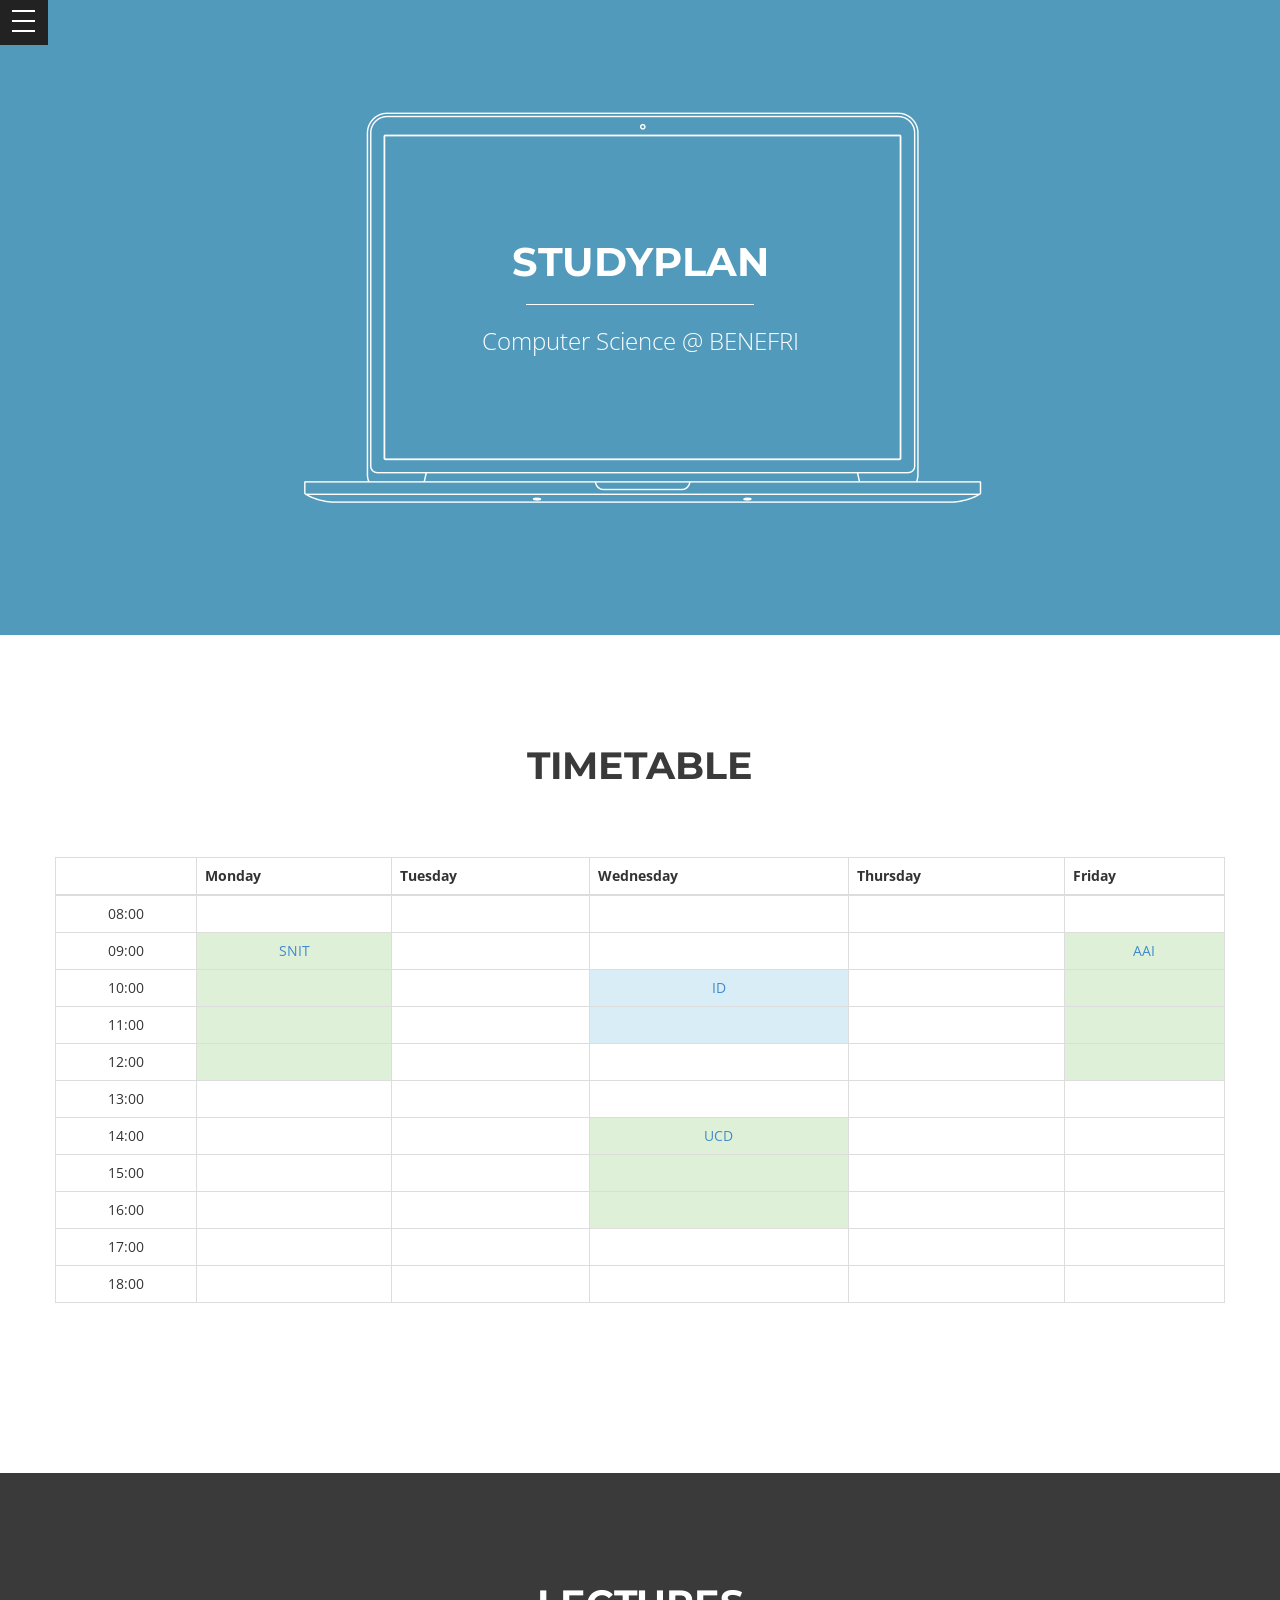
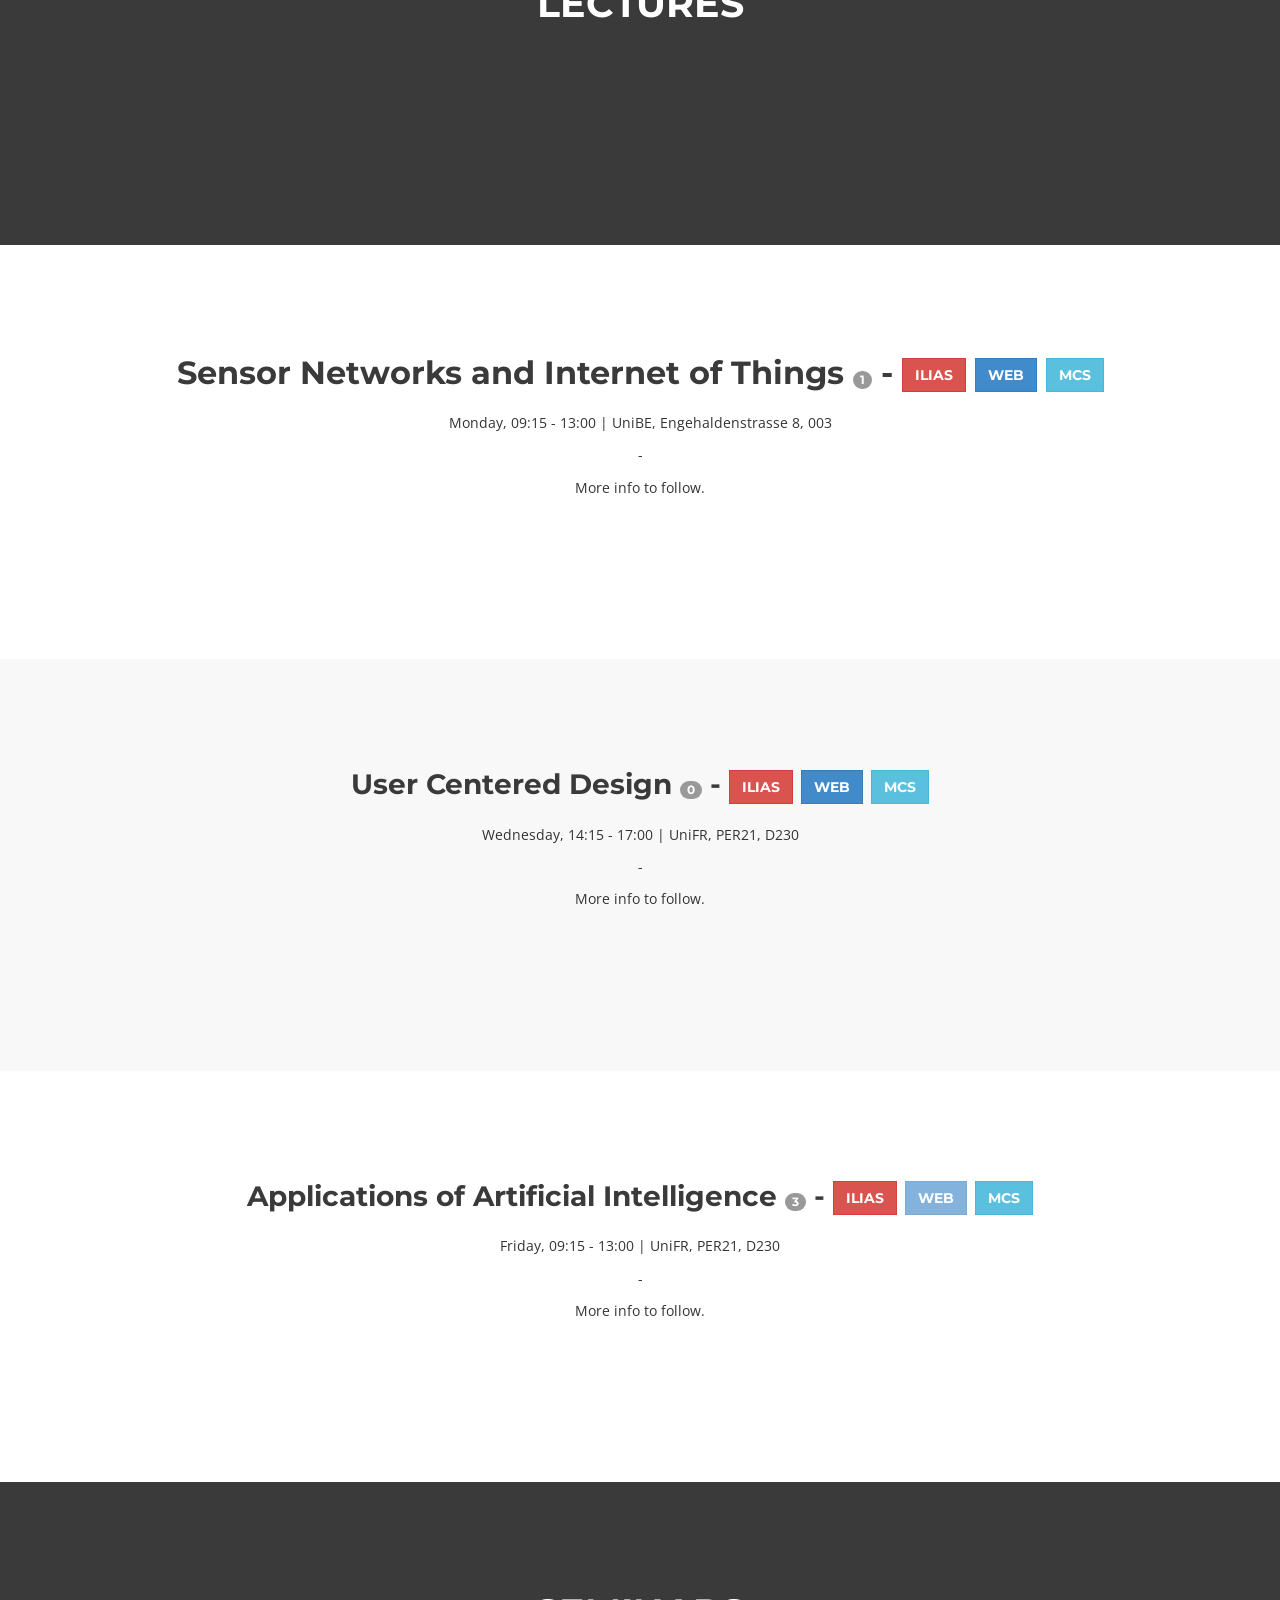
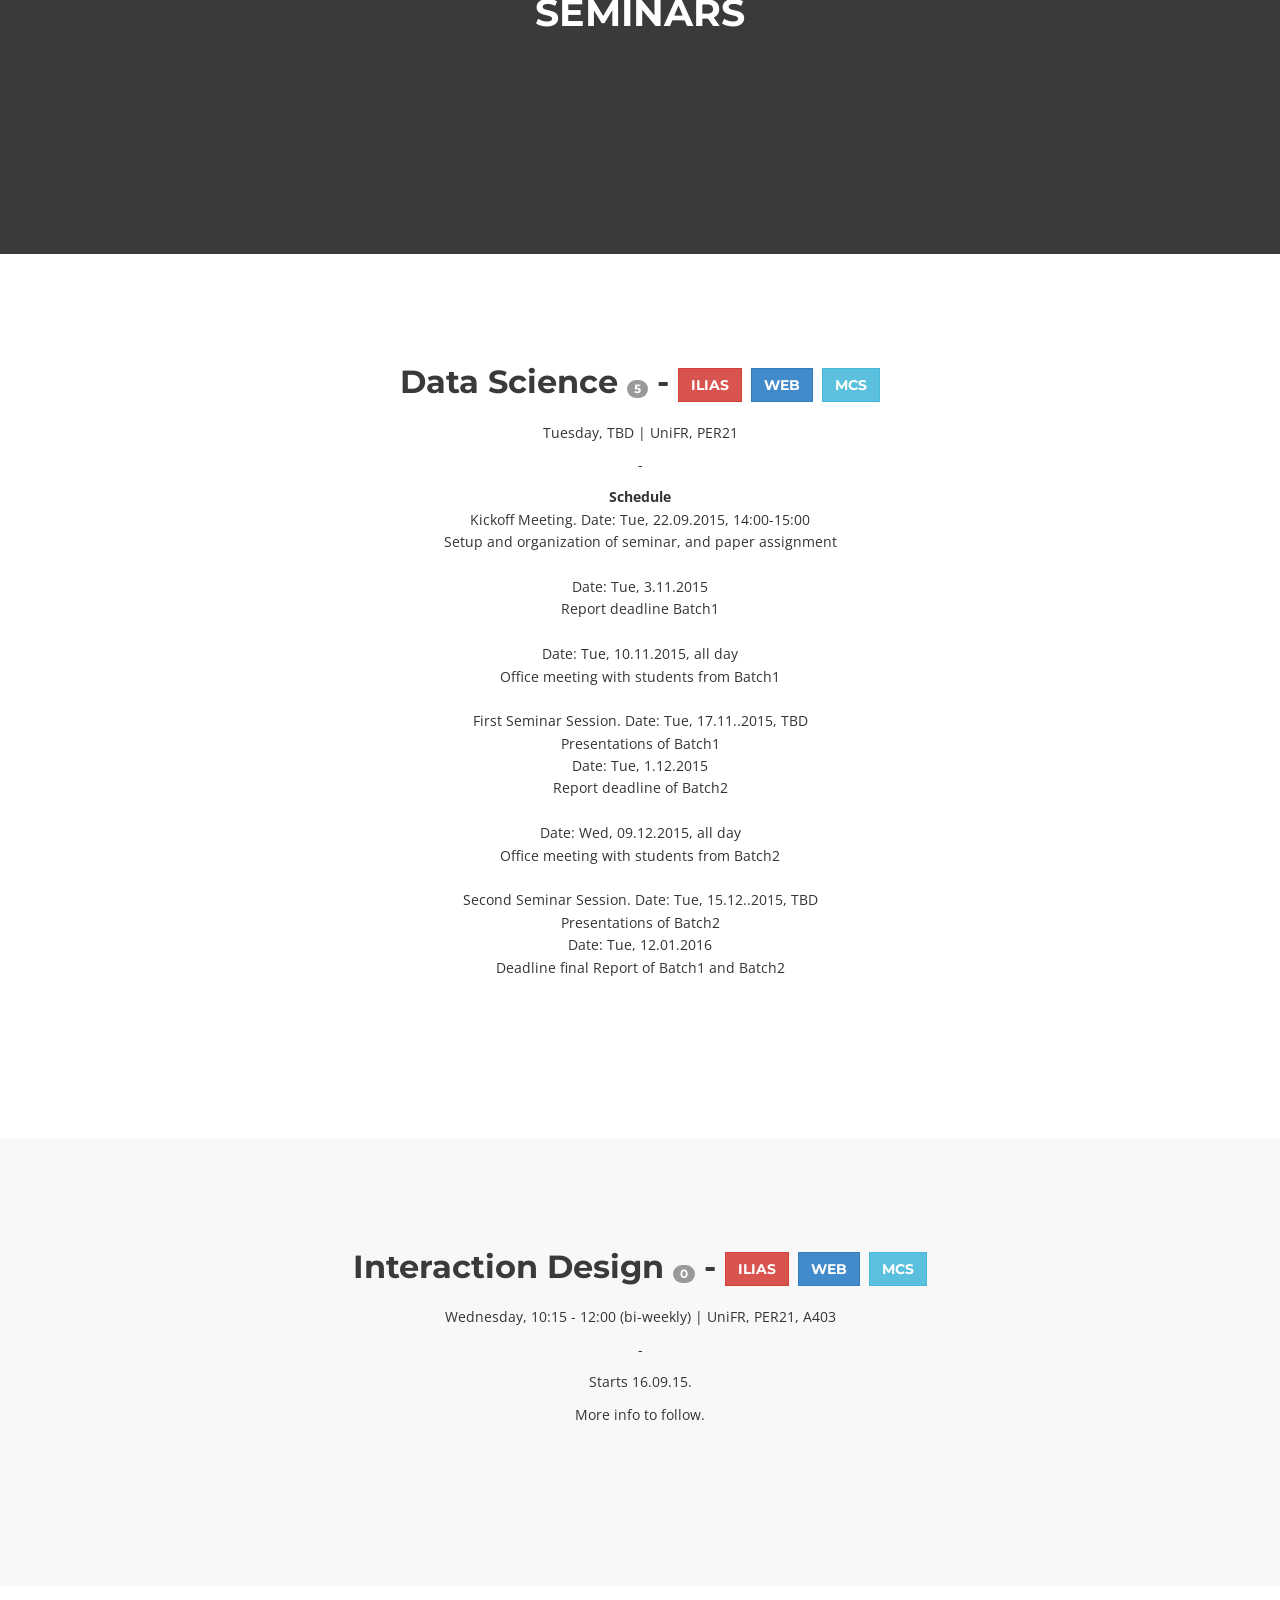
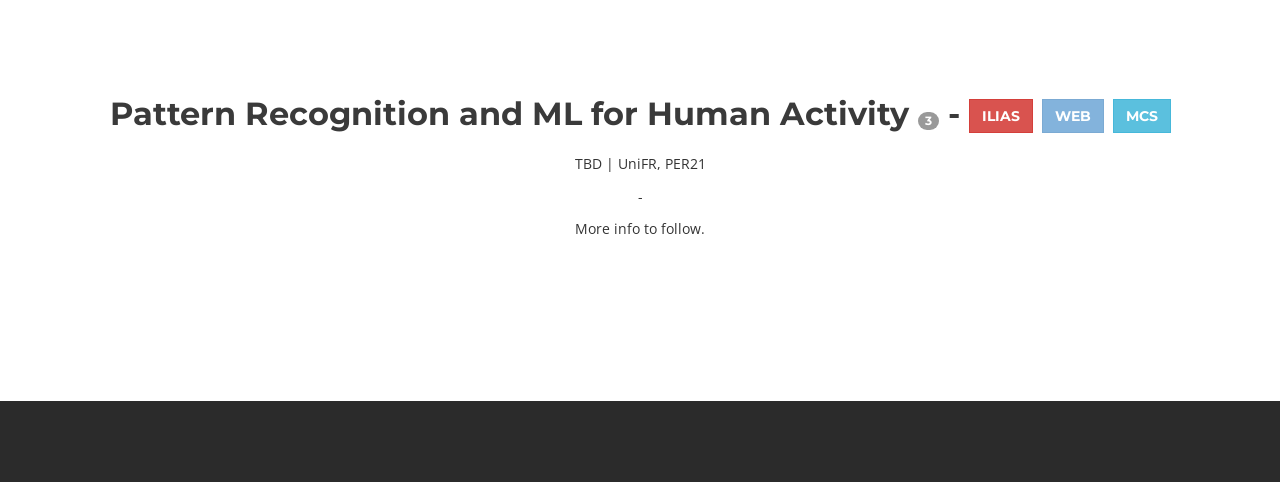
==== index.html @ 17d44e53 "added new semester" ====
<!DOCTYPE html>
<html>
  <head>
    <title>Studyplan</title>
    <meta charset="utf-8" />
    <meta content="width=device-width, initial-scale=1, maximum-scale=1, user-scalable=no" name="viewport">
    <!-- css -->
    <link href="css/bootstrap.min.css" rel="stylesheet" media="screen">
    <link href="css/style.css" rel="stylesheet" media="screen">
      	<script src="js/modernizr.custom.js"></script>

      </head>  <body><div class="menu-area">
			<div id="dl-menu" class="dl-menuwrapper">
						<button class="dl-trigger">Open Menu</button>
						<ul class="dl-menu">
							<li><a href="#">Home</a></li>
							<li><a href="#timetable">Timetable</a></li>
							<li>
								<a href="#">Lectures</a>
								<ul class="dl-submenu">
									<li><a href="#snit">SNIT</a></li>
									<li><a href="#ucd">UCD</a></li>
									<li><a href="#aai">AAI</a></li>
								</ul>
							</li>
                            <li>
								<a href="#">Seminars</a>
								<ul class="dl-submenu">
									<li><a href="#ds">DS</a></li>
									<li><a href="#id">ID</a></li>
									<li><a href="#prml">PRML</a></li>
								</ul>
							</li>
						</ul>
					</div><!-- /dl-menuwrapper -->
	</div>	

	  <!-- intro area -->	  
	  <div id="intro">
	  
			<div class="intro-text">
				<div class="container">
					<div class="row">
					
						
					<div class="col-md-12">
			
						<div class="brand">
							<h1><a href="index.html">STUDYPLAN</a></h1>
							<div class="line-spacer"></div>
							<p><span>Computer Science @ BENEFRI</span></p>
						</div>
					</div>
					</div>
				</div>
		 	</div>
			
	 </div>	  
	  
	  <!-- About -->
	  <section id="timetable" class="home-section bg-white">
		<div class="container">
			  <div class="row">
				  <div class="col-md-offset-2 col-md-8">
					<div class="section-heading">
					 <h2>TIMETABLE</h2>
					</div>
				  </div>
			  </div>
			  <div class="row">
                <table class="table table-bordered">
                    <thead>
                        <th></th><th>Mon<span class="hidden-xs">day</span></th><th>Tue<span class="hidden-xs">sday</span></th><th>Wed<span class="hidden-xs">nesday</span></th><th>Thu<span class="hidden-xs">rsday</span></th><th>Fri<span class="hidden-xs">day</span></th>
                    </thead>
                    <tbody class="time">
                        <tr><td>08<span class="hidden-xs">:00</span></td><td></td><td></td><td></td><td></td><td></td></tr>
                        <tr><td>09<span class="hidden-xs">:00</span></td><td class="success"><a href="#snit">SNIT</a></td><td></td><td></td><td></td><td class="success"><a href="#aai">AAI</a></td></tr>
                        <tr><td>10<span class="hidden-xs">:00</span></td><td class="success"></td><td></td><td class="info"><a href="#id">ID</a></td><td></td><td class="success"></td></tr>
                        <tr><td>11<span class="hidden-xs">:00</span></td><td class="success"></td><td></td><td class="info"></td><td></td><td class="success"></td></tr>
                        <tr><td>12<span class="hidden-xs">:00</span></td><td class="success"></td><td></td><td></td><td></td><td class="success"></td></tr>
                        <tr><td>13<span class="hidden-xs">:00</span></td><td></td><td></td><td></td><td></td><td></td></tr>
                        <tr><td>14<span class="hidden-xs">:00</span></td><td></td><td></td><td class="success"><a href="#ucd">UCD</a></td><td></td><td></td></tr>
                        <tr><td>15<span class="hidden-xs">:00</span></td><td></td><td></td><td class="success"></td><td></td><td></td></tr>
                        <tr><td>16<span class="hidden-xs">:00</span></td><td></td><td></td><td class="success"></td><td></td><td></td></tr>
                        <tr><td>17<span class="hidden-xs">:00</span></td><td></td><td></td><td></td><td></td><td></td></tr>
                        <tr><td>18<span class="hidden-xs">:00</span></td><td></td><td></td><td></td><td></td><td></td></tr>
                    </tbody>
                </table>
			  </div>			  
		  </div>	  
	  </section>	  
<!-- spacer -->	  
<section id="spacer1" class="home-section spacer">	
   <div class="container">
        <div class="row">
            <div class="col-md-12">
                <div class="color-light">
                    <div class="section-heading">
                        <h2>Lectures</h2>
                    </div>
                </div>
            </div>				
        </div>
    </div>
</section>	
<!-- Lectures -->
<section id="snit" class="home-section bg-white">  
    <div class="container">
        <div class="row">
            <div class="col-lg-12">
                    <h2>Sensor Networks and Internet of Things <span class="badge">1</span> - <a href="https://ilias.unibe.ch/goto_ilias3_unibe_crs_849894.html" class="btn btn-danger">ILIAS</a> <a href="http://cds.unibe.ch/teaching/hs15_sn.html" class="btn btn-primary">Web</a> <a href="http://mcs.unibnf.ch/program/courses-timetable/courses/sensor-networks-and-internet-things" class="btn btn-info">MCS</a></h2>
                    <p>Monday, 09:15 - 13:00 | UniBE, Engehaldenstrasse 8, 003</p>
                    <p>-</p>
                    <p>More info to follow.</p>
            </div>
        </div>
    </div>
</section>
<section id="ucd" class="home-section bg-gray">  
    <div class="container">
        <div class="row">
            <div class="col-lg-12">
                <div class="row">
                    <h3>User Centered Design <span class="badge">0</span> - <a href="https://ilias.unibe.ch/goto_ilias3_unibe_crs_849898.html" class="btn btn-danger">ILIAS</a> <a href="http://human-ist.unifr.ch/?q=courses/user-centered-design" class="btn btn-primary">Web</a> <a href="http://mcs.unibnf.ch/program/courses-timetable/courses/user-centered-design-3" class="btn btn-info">MCS</a></h3>
                    <p>Wednesday, 14:15 - 17:00 | UniFR, PER21, D230</p>
                    <p>-</p>
                    <p>More info to follow.</p>
                </div>     
            </div>
        </div>
    </div>
</section>
<section id="aai" class="home-section bg-white">  
    <div class="container">
        <div class="row">
            <div class="col-lg-12">
                <div class="row">
                    <h3>Applications of Artificial Intelligence <span class="badge">3</span> - <a href="https://ilias.unibe.ch/goto_ilias3_unibe_crs_849820.html" class="btn btn-danger">ILIAS</a> <a href="" class="btn btn-primary disabled">Web</a> <a href="http://mcs.unibnf.ch/program/courses-timetable/courses/applications-artificial-intelligence-1" class="btn btn-info">MCS</a></h3>
                    <p>Friday, 09:15 - 13:00 | UniFR, PER21, D230</p>
                    <p>-</p>
                    <p>More info to follow.</p>
                </div>     
            </div>
        </div>
    </div>
</section>
<!-- spacer -->	  
<section id="spacer2" class="home-section spacer">	
   <div class="container">
        <div class="row">
            <div class="col-md-12">
                <div class="color-light">
                    <div class="section-heading">
                        <h2>Seminars</h2>
                    </div>
                </div>
            </div>				
        </div>
    </div>
</section>
<section id="ds" class="home-section bg-white">  
    <div class="container">
        <div class="row">
            <div class="col-lg-12">
                <div class="row">
                    <h2>Data Science <span class="badge">5</span> - <a href="https://ilias.unibe.ch/goto_ilias3_unibe_crs_852027.html" class="btn btn-danger">ILIAS</a> <a href="https://diuf.unifr.ch/xi/ds/" class="btn btn-primary">Web</a> <a href="http://mcs.unibnf.ch/program/courses-timetable/courses/seminar-data-science" class="btn btn-info">MCS</a></h2>
                    <p>Tuesday, TBD | UniFR, PER21</p>
                    <p>-</p>
<p><strong>Schedule</strong><br>
Kickoff Meeting. Date: Tue, 22.09.2015, 14:00-15:00<br>
Setup and organization of seminar, and paper assignment<br>
<br>
Date: Tue, 3.11.2015 <br>
Report deadline Batch1<br>
<br>
Date: Tue, 10.11.2015, all day<br>
Office meeting with students from Batch1<br>
<br>
First Seminar Session. Date: Tue, 17.11..2015, TBD<br>
Presentations of Batch1<br>
Date: Tue, 1.12.2015 <br>
Report deadline of Batch2<br>
<br>
Date: Wed, 09.12.2015, all day<br>
Office meeting with students from Batch2<br>
<br>
Second Seminar Session. Date: Tue, 15.12..2015, TBD<br>
Presentations of Batch2<br>
Date: Tue, 12.01.2016 <br>
Deadline final Report of Batch1 and Batch2</p>
                </div>     
            </div>
        </div>
    </div>
</section>
<section id="id" class="home-section bg-gray">  
    <div class="container">
        <div class="row">
            <div class="col-lg-12">
                <div class="row">
                    <h2>Interaction Design <span class="badge">0</span> - <a href="https://ilias.unibe.ch/goto_ilias3_unibe_crs_849932.html" class="btn btn-danger">ILIAS</a> <a href="http://human-ist.unifr.ch/?q=seminars/interaction-design-seminar" class="btn btn-primary">Web</a> <a href="http://mcs.unibnf.ch/program/courses-timetable/courses/seminar-interaction-design-2" class="btn btn-info">MCS</a></h2>
                    <p>Wednesday, 10:15 - 12:00 (bi-weekly) | UniFR, PER21, A403</p>
                    <p>-</p>
                    <p>Starts 16.09.15.</p>
                    <p>More info to follow.</p>
                </div>     
            </div>
        </div>
    </div>
</section>
<section id="prml" class="home-section bg-white">  
    <div class="container">
        <div class="row">
            <div class="col-lg-12">
                <div class="row">
                    <h2>Pattern Recognition and ML for Human Activity <span class="badge">3</span> - <a href="https://ilias.unibe.ch/goto_ilias3_unibe_crs_849940.html" class="btn btn-danger">ILIAS</a> <a href="" class="btn btn-primary disabled">Web</a> <a href="http://mcs.unibnf.ch/program/courses-timetable/courses/seminar-pattern-recognition-and-machine-learning-human-activity-1" class="btn btn-info">MCS</a></h2>
                    <p>TBD | UniFR, PER21</p>
                    <p>-</p>
                    <p>More info to follow.</p>
                </div>     
            </div>
        </div>
    </div>
</section>

	<footer>
		<div class="container">
			<div class="row">
				<div class="col-md-12">
				</div>
			</div>		
		</div>	
	</footer>
	</body> 
	 <!-- js -->
    <script src="js/jquery.js"></script>
    <script src="js/bootstrap.min.js"></script>
	<script src="js/jquery.smooth-scroll.min.js"></script>
	<script src="js/jquery.dlmenu.js"></script>
	<script src="js/wow.min.js"></script>
	<script src="js/custom.js"></script>
  	
</html>
---- css/style.css ----
/* ================================
Imports
================================= */
@import url(http://fonts.googleapis.com/css?family=Montserrat:400,700|Open+Sans:400,300,700,800);
@import url('font-awesome.min.css');
@import url('overwrite.css');
@import url('dlmenu.css');
@import url('animate.css');

/* ================================
General
================================= */
body{
	margin:0;
	padding:0;
	text-align: center;
	font-family: 'Open Sans', sans-serif;
	font-size: 14px;
	line-height: 1.6em;
	
}

h1 {
	font-size: 36px;
}
h2 {
	font-size: 32px;
}
h3 {
	font-size: 28px;
}
h4 {
	font-size: 24px;
}
h5 {
	font-size: 20px;
}
h6 {
	font-size: 18px;
}

h1,h2,h3,h4,h5,h6,.h1,.h2,.h3,.h4,.h5,.h6{
	color: #3a3a3a;
	font-weight: 700;
	margin-bottom: 20px;
	font-family: 'Montserrat', sans-serif;
}


.lead{
	font-weight: 400;
}

button {
	display: inline-block;
	margin-bottom: 0;
	margin-bottom: 10px;
	padding: 6px 12px;
	border: 1px solid transparent;
	vertical-align: middle;
	text-align: center;
	white-space: nowrap;
	font-weight: normal;
	font-size: 14px;
	line-height: 1.428571429;
	cursor: pointer;
	-webkit-user-select: none;
	-moz-user-select: none;
	-ms-user-select: none;
	-o-user-select: none;
	user-select: none;
}
button.navbar-toggle {
	background: #2b2b2b;
	border: none;
	color: #fff;
}

.btn-theme,.btn-theme:hover,.btn-theme:focus{
	color: #fff;
}
.btn-theme:hover{
	background: transparent !important;
	border-color: #999;
	color: #999;
}


/* ================================
margin, padding
================================= */
.mar-top0 {
	margin-top: 0;
}
.mar-top10 {
	margin-top: 10px;
}
.mar-top20 {
	margin-top: 20px;
}
.mar-top30 {
	margin-top: 30px;
}
.mar-top40 {
	margin-top: 40px;
}



/* ================================
Home sections
================================= */

.home-section {
	width: 100%;
	padding: 90px 0px 150px 0px;
}

/* --- heading --- */
.section-heading {
	margin-bottom: 70px;
}
	
.section-heading h2 {
	font-size: 38px;
	text-transform: uppercase;
}
	
.section-heading .heading-line {
	margin:0 auto;
	display: block;
	height: 1px;
	width: 80px;
	background: #333;
	margin-top: 10px;
	margin-bottom: 20px;
}

	
/* --- section bg var --- */

.bg-white {
	background: #fff;
}

.bg-gray {
	background: #f8f8f8;
}

.bg-dark {
	background: #575757;
}


/* --- section content general color --- */

.color-light h1,.color-light h2,.color-light h3,.color-light h4,.color-light h5,.color-light h6 {
	color: #fff;
}


.color-light p {
	color: #eee;
}


/* ==========================
Spacer
============================= */

#spacer1{	
	/* background-image: url(../img/spacer/1.jpg); */
    background-color: #3a3a3a;
}
#spacer2{	
	/* background-image: url(../img/spacer/2.jpg); */
    background-color: #3a3a3a;
}


/* ================================
Intro
================================= */

#intro{
    height:635px;
    width:100%;
    background-color: #529abb;
    background-image: url(../img/bg-mac.png);
    background-position:center;
    background-repeat:no-repeat;
    overflow-y:hidden;
    text-align:center;
    position:relative;
}



.intro-text {
	position:relative;
	width:100%;
	margin-top:200px;
	z-index:1000;
}
#intro .brand {
	margin-top: 40px;
}
.intro-text h1 a {
	color:#fff;
	text-align:center;
	font-weight: 700;
	font-size: 40px; 
	line-height:1.1em;
	padding-top:30px;
	text-transform: uppercase;	
}
.intro-text h1 a:hover {
	text-decoration: none;
}

.line-spacer {
	width: 20%;
	margin:0 auto;
	margin-top: 20px;
	margin-bottom: 25px;
	border-bottom:1px solid #fff;
}

.intro-text p span {
	color:#fff;
	font-size: 24px;
	text-align:center;
	font-weight: 300;
}

/* ================================
About
================================= */
.box-team img {
	margin-bottom: 30px;
}



/* ================================
Services
================================= */

.service-box p {
	margin-bottom: 20px;
}

.service.carousel h4,.service.carousel p {
	text-align: left;
}


.service .carousel-control{
	background: none;
}

.service .screenshot{
	overflow: hidden;
	overflow: hidden;
	margin-right: auto;
	margin-left: auto;
}

.service .screenshot img{
	margin-right: auto;
	margin-left: auto;
	padding-left: 4px;
	width: 400px;
}

.service .carousel-indicators {
	position: relative;
	bottom: 0;
	left: 0;
	margin-top: 0px;
	margin-bottom: 0px;
	margin-left: 0px;
	padding: 5px;
	padding-bottom: 8px;
	width: 100%;
	background: #ffffff;
}

.service .carousel-indicators .active {
	width: 45px;
	height: 5px;
	border: none;
	border-radius: 0px;
}

.service .carousel-indicators li {
	display: inline-block;
	margin: 1px;
	width: 45px;
	height: 5px;
	border: none;
	border-radius: 0px;
	background: #eeeeee;
	text-indent: -999px;
	cursor: pointer;
}


/* ================================
Works
================================= */


.lb-album{
	margin-left:40px;
	list-style: none;
	width: 100%;
	margin: 0 auto;
}
.lb-album li{
	float: left;
	margin: 10px;
	position: relative;
}
.lb-album li > a,
.lb-album li > a img{
	display: block;
}
.lb-album li > a{
	width: 150px;
	height: 150px;
	position: relative;
	padding: 0;
	background: #2b2b2b;
}
.lb-album li > a span{
	position: absolute;
	width: 150px;
	height: 150px;
	top: 0;
	left: 0;
	text-align: center;
	line-height: 150px;
	color: rgba(27,54,81,0.8);
	text-shadow: 0px 1px 1px rgba(255,255,255,0.6);
	font-size: 24px;
	opacity: 0;
	filter: alpha(opacity=0); /* internet explorer */
    -ms-filter:"progid:DXImageTransform.Microsoft.Alpha(opacity=0)"; /*IE8*/
	background: rgb(241,210,194);
	background: -moz-radial-gradient(center, ellipse cover, rgba(255,255,255,0.56) 0%, rgba(241,210,194,1) 100%);
	background: -webkit-gradient(radial, center center, 0px, center center, 100%, color-stop(0%,rgba(255,255,255,0.56)), color-stop(100%,rgba(241,210,194,1)));
	background: -webkit-radial-gradient(center, ellipse cover, rgba(255,255,255,0.56) 0%,rgba(241,210,194,1) 100%);
	background: -o-radial-gradient(center, ellipse cover, rgba(255,255,255,0.56) 0%,rgba(241,210,194,1) 100%);
	background: -ms-radial-gradient(center, ellipse cover, rgba(255,255,255,0.56) 0%,rgba(241,210,194,1) 100%);
	background: radial-gradient(center, ellipse cover, rgba(255,255,255,0.56) 0%,rgba(241,210,194,1) 100%);
	-webkit-transition: opacity 0.3s linear;
	-moz-transition: opacity 0.3s linear;
	-o-transition: opacity 0.3s linear;
	-ms-transition: opacity 0.3s linear;
	transition: opacity 0.3s linear;
}
.lb-album li > a:hover span{
	opacity: 1;
	filter: alpha(opacity=99); /* internet explorer */
    -ms-filter:"progid:DXImageTransform.Microsoft.Alpha(opacity=99)"; /*IE8*/
}
.lb-overlay{
	width: 0px;
	height: 0px;
	position: fixed;
	overflow: hidden;
	left: 0px;
	top: 0px;
	padding: 0px;
	z-index: 99;
	text-align: center;
	background: rgb(241,210,194);
	background: -moz-radial-gradient(center, ellipse cover, rgba(255,255,255,0.56) 0%, rgba(241,210,194,1) 100%);
	background: -webkit-gradient(radial, center center, 0px, center center, 100%, color-stop(0%,rgba(255,255,255,0.56)), color-stop(100%,rgba(241,210,194,1)));
	background: -webkit-radial-gradient(center, ellipse cover, rgba(255,255,255,0.56) 0%,rgba(241,210,194,1) 100%);
	background: -o-radial-gradient(center, ellipse cover, rgba(255,255,255,0.56) 0%,rgba(241,210,194,1) 100%);
	background: -ms-radial-gradient(center, ellipse cover, rgba(255,255,255,0.56) 0%,rgba(241,210,194,1) 100%);
	background: radial-gradient(center, ellipse cover, rgba(255,255,255,0.56) 0%,rgba(241,210,194,1) 100%);
}
.lb-overlay > div{
	position: relative;
	color: rgba(27,54,81,0.8);
	opacity: 0;
	filter: alpha(opacity=0); /* internet explorer */
    -ms-filter:"progid:DXImageTransform.Microsoft.Alpha(opacity=0)"; /*IE8*/
	width: 550px;
	margin: 10px auto 0px auto;
	text-shadow: 0px 1px 1px rgba(255,255,255,0.6);
	-webkit-transition: opacity 0.3s linear 1.3s;
	-moz-transition: opacity 0.3s linear 1.3s;
	-o-transition: opacity 0.3s linear 1.3s;
	-ms-transition: opacity 0.3s linear 1.3s;
	transition: opacity 0.3s linear 1.3s;
}
.lb-overlay div h3,
.lb-overlay div p{
	padding: 0px 20px;
	width: 200px;
	height: 60px;
}
.lb-overlay div h3{
	font-size: 32px;
	margin-top:0;
	float: left;
	text-align: right;
	border-right: 1px solid rgba(27,54,81,0.4);
	text-shadow: none;
	color: #fff;
}
.lb-overlay div h3 span,
.lb-overlay div p{
	font-size: 16px;
	text-shadow: none;
	color: #fff;
}
.lb-overlay div h3 span{
	display: block;
	line-height: 6px;
}
.lb-overlay div p{
	text-align: left;
	float: left;
	width: 260px;
}
.lb-overlay a.lb-close{
	
	z-index: 1001;
	color: #fff;
	position: absolute;
	top: 43px;
	left: 50%;
	
	font-size: 28px;
	line-height: 26px;
	text-align: center;
	width: 50px;
	height: 23px;
	overflow: hidden;
	margin-left: -25px;
	opacity: 0;
	filter: alpha(opacity=0); /* internet explorer */
    -ms-filter:"progid:DXImageTransform.Microsoft.Alpha(opacity=0)"; /*IE8*/
	-webkit-transition: opacity 0.3s linear 1.2s;
	-moz-transition: opacity 0.3s linear 1.2s;
	-o-transition: opacity 0.3s linear 1.2s;
	-ms-transition: opacity 0.3s linear 1.2s;
	transition: opacity 0.3s linear 1.2s;
}
.lb-overlay img{
	/* height: 100%; For Opera max-height does not seem to work */
	max-height: 100%;
	position: relative;
	-webkit-box-shadow: 1px 1px 4px rgba(0,0,0,0.3);
	-moz-box-shadow: 1px 1px 4px rgba(0,0,0,0.3);
	box-shadow: 0px 2px 7px rgba(0,0,0,0.2);
}
.lb-overlay:target {
	width: auto;
	height: auto;
	bottom: 0px;
	right: 0px;
	padding: 80px 100px 120px 100px;
}
.lb-overlay:target img {
	-webkit-animation: fadeInScale 1.2s ease-in-out;
	-moz-animation: fadeInScale 1.2s ease-in-out;
	-o-animation: fadeInScale 1.2s ease-in-out;
	-ms-animation: fadeInScale 1.2s ease-in-out;
	animation: fadeInScale 1.2s ease-in-out;
}
.lb-overlay:target a.lb-close,
.lb-overlay:target > div{
	opacity: 1;
	filter: alpha(opacity=99); /* internet explorer */
    -ms-filter:"progid:DXImageTransform.Microsoft.Alpha(opacity=99)"; /*IE8*/
}
@-webkit-keyframes fadeInScale {
  0% { -webkit-transform: scale(0.6); opacity: 0; }
  100% { -webkit-transform: scale(1); opacity: 1; }
}
@-moz-keyframes fadeInScale {
  0% { -moz-transform: scale(0.6); opacity: 0; }
  100% { -moz-transform: scale(1); opacity: 1; }
}
@-o-keyframes fadeInScale {
  0% { -o-transform: scale(0.6); opacity: 0; }
  100% { -o-transform: scale(1); opacity: 1; }
}
@-ms-keyframes fadeInScale {
  0% { -ms-transform: scale(0.6); opacity: 0; }
  100% { -ms-transform: scale(1); opacity: 1; }
}
@keyframes fadeInScale {
  0% { transform: scale(0.6); opacity: 0; }
  100% { transform: scale(1); opacity: 1; }
}

/* 
	100% Height for Opera as the max-height seems to be ignored, not optimal for large screens 
	http://bricss.net/post/11230266445/css-hack-to-target-opera 
*/
x:-o-prefocus, .lb-overlay img {
    height: 100%;
}


/* ================================
Contact
================================= */


/* ================================
Bottom widget
================================= */
ul.social-network {	
	margin: 0;
	margin-left:0;
	padding-left: 0;
	list-style: none;
}
ul.social-network li {
	display: inline;
	margin: 5px 5px;
}

ul.social-network li a:hover span .fa-circle {
	color: #2b2b2b;
}

/* ================================
Footer
================================= */
footer {
	background: #2b2b2b;
	color: #ddd;
	padding: 50px 0 30px;
}


/* ================================
more media queries
================================= */

@media (max-width:768px) {
	#intro{
		background-image: url(../img/bg-mac.png);
		background-size:100%;
	}
	.box-team, .box-team img {
		text-align: center;
	}
	.box-team img {
		float: none;
		margin:0 auto;
	}	
	.box-team {
		margin-bottom: 30px;
	}

	
}

@media (max-width:992px) {


	.service p{
			margin-bottom: 60px;
	}

}

@media (max-width:480px){
	#intro{
		background-image: none;
	}
}
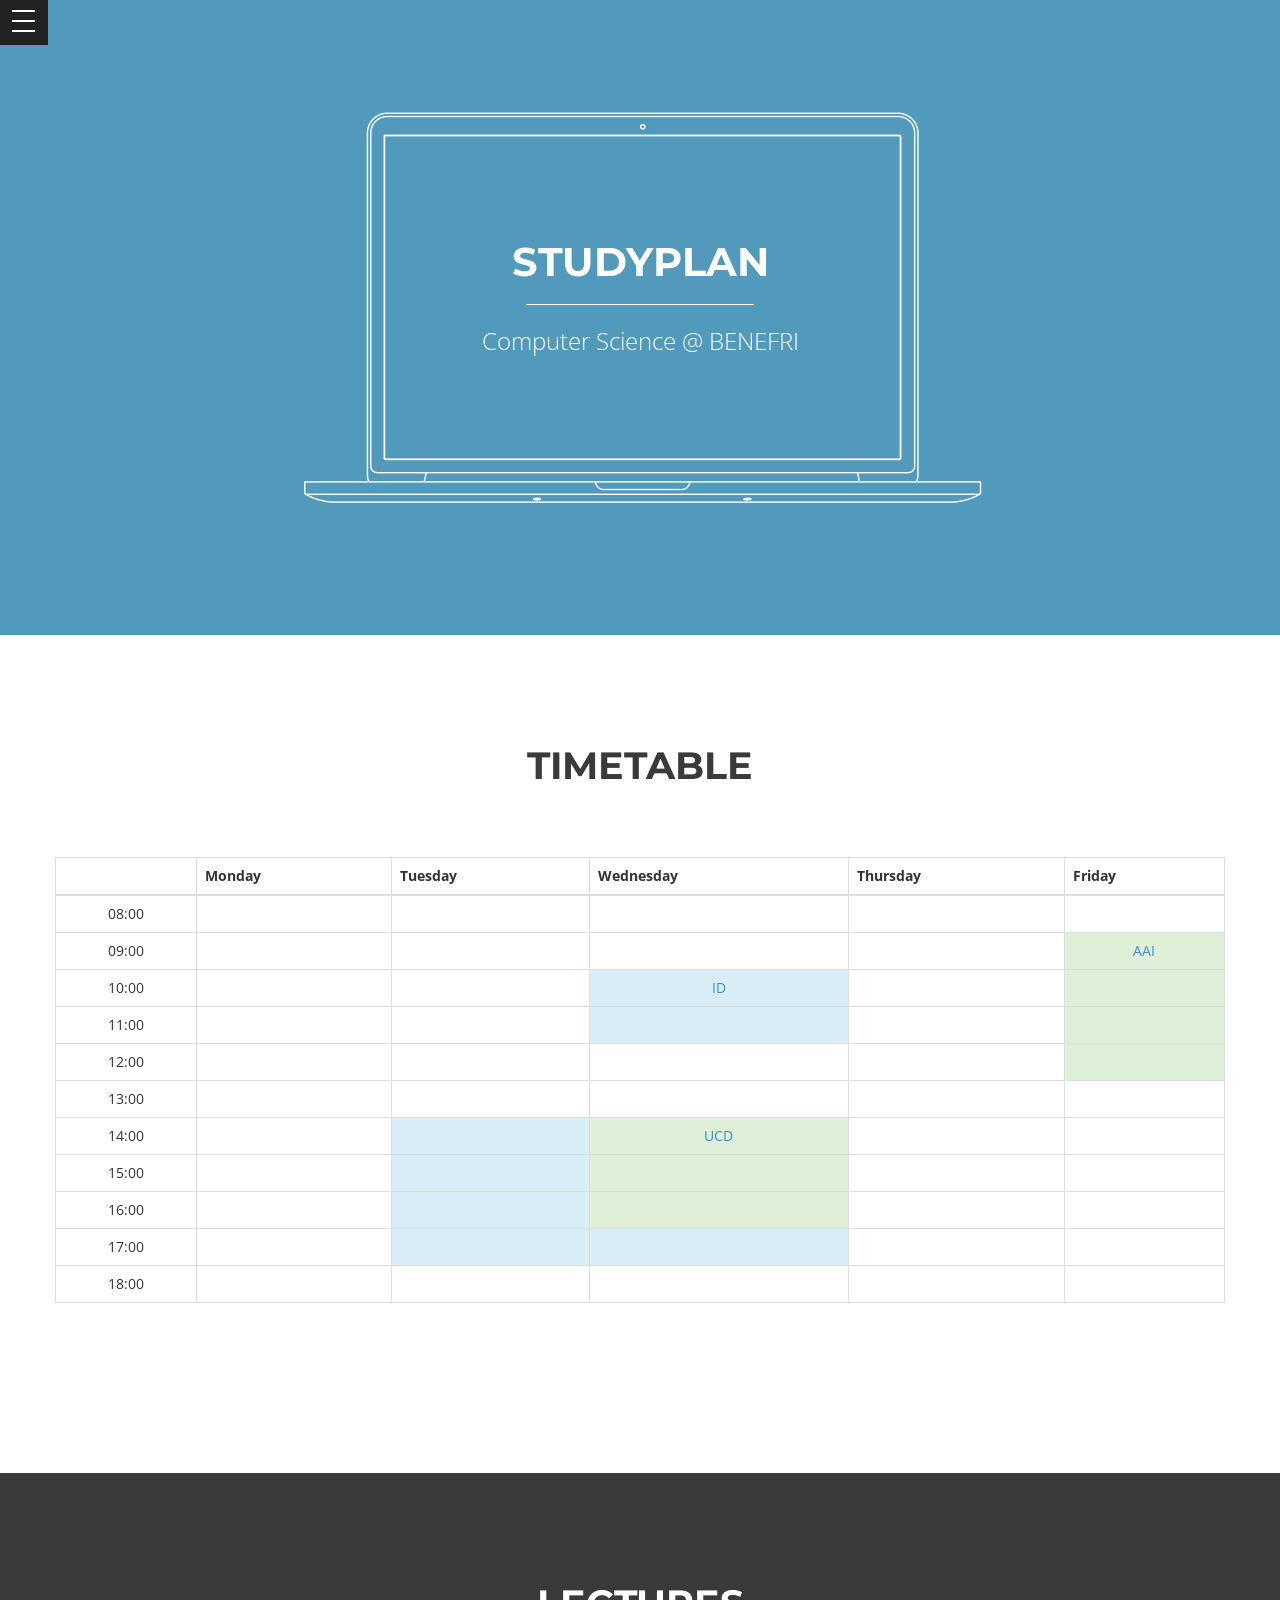
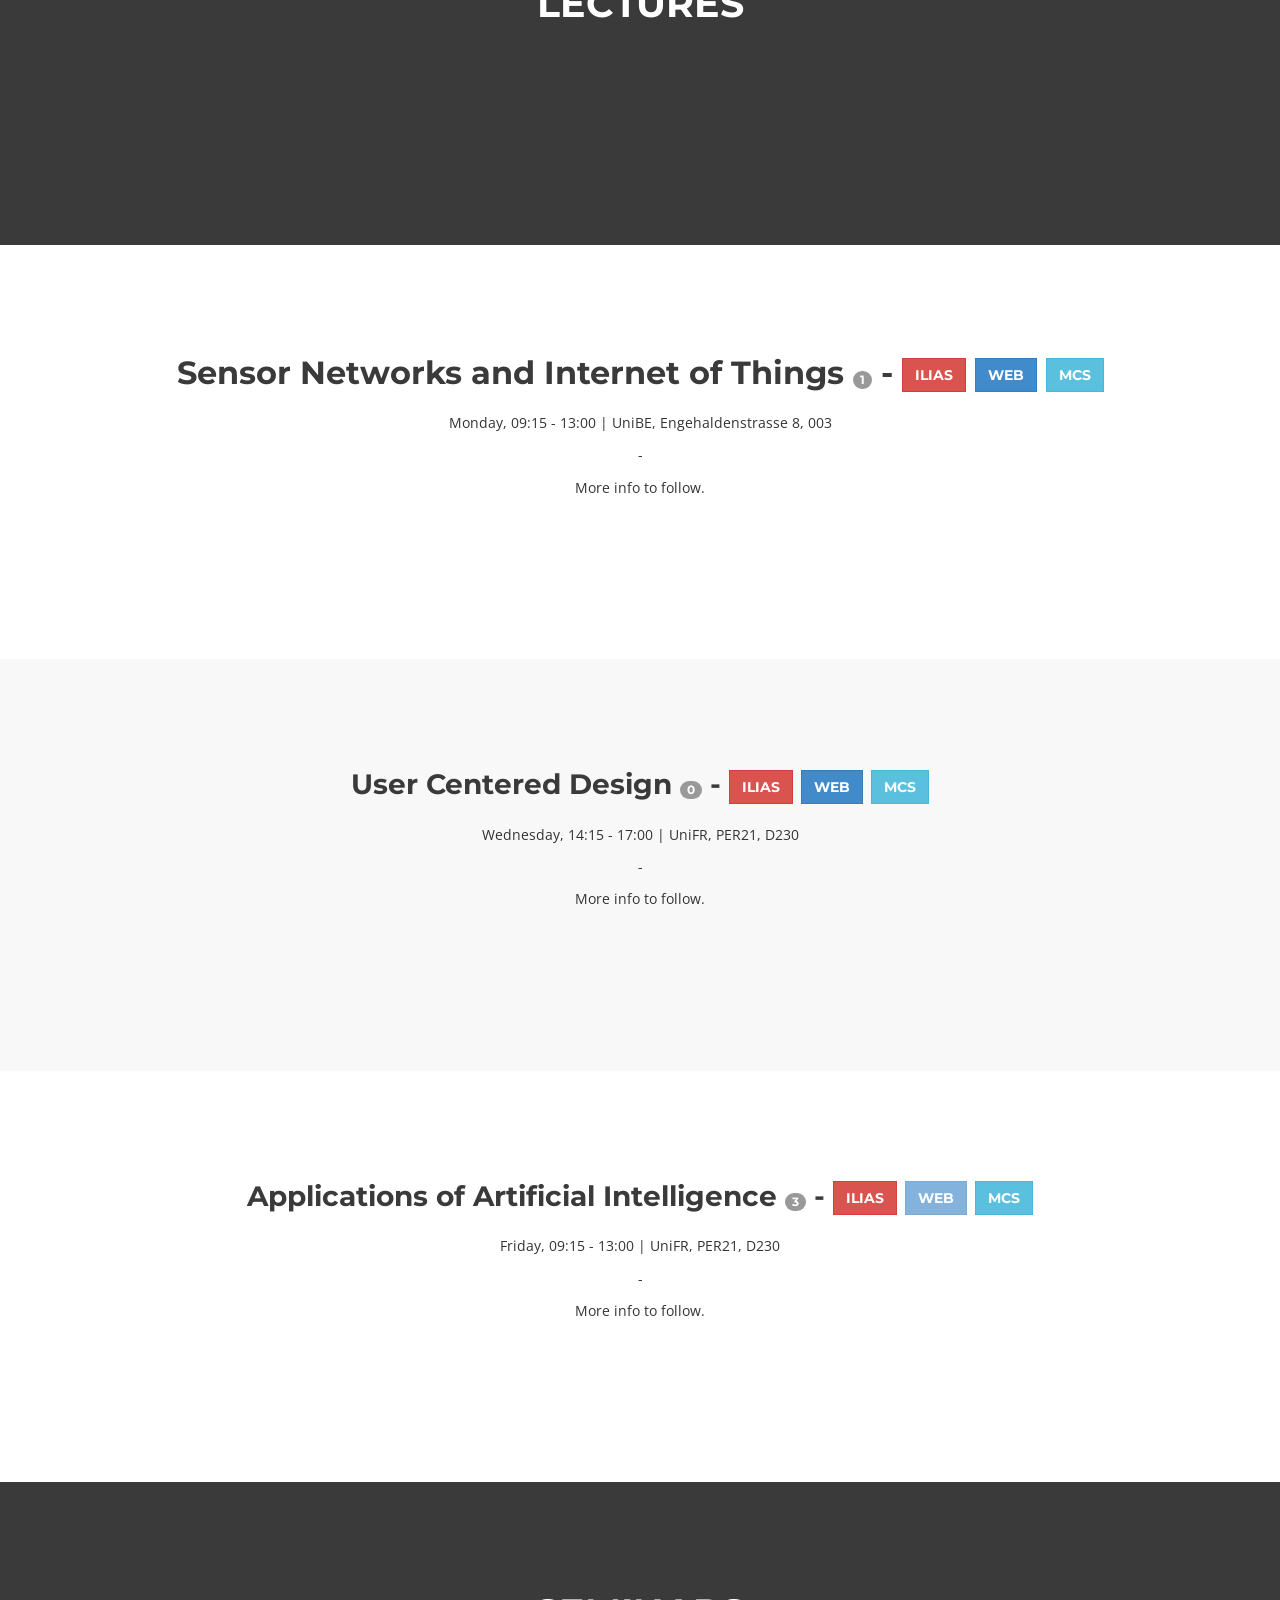
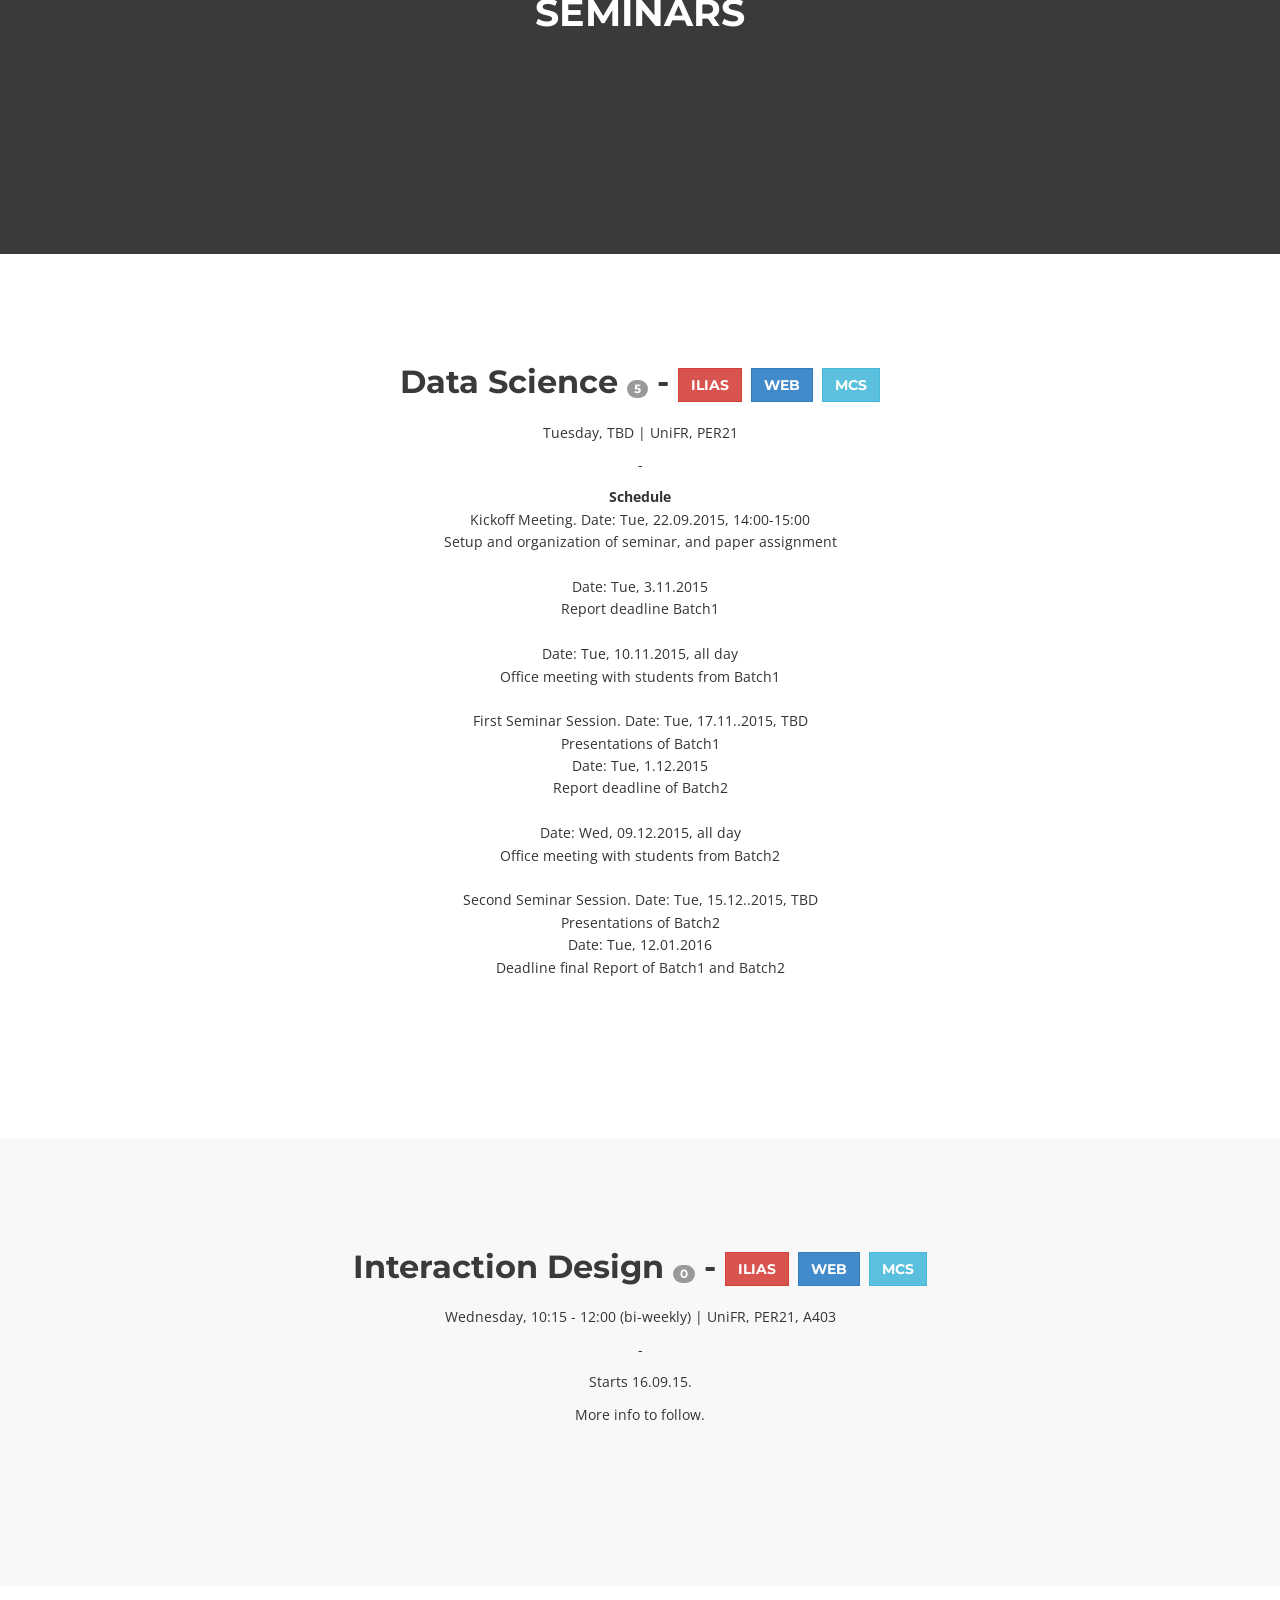
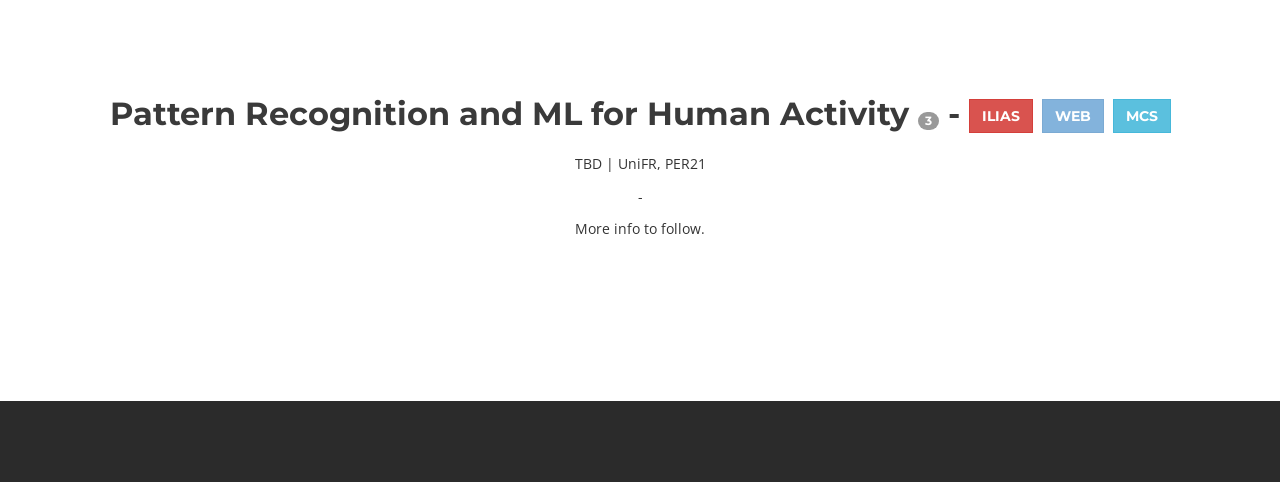
==== commit 60cadd19: "updated timetable" ====
--- a/index.html
+++ b/index.html
@@ -1,7 +1,7 @@
 <!DOCTYPE html>
 <html>
   <head>
-    <title>Studyplan</title>
+    <title>ojs.xyz/uni</title>
     <meta charset="utf-8" />
     <meta content="width=device-width, initial-scale=1, maximum-scale=1, user-scalable=no" name="viewport">
     <!-- css -->
@@ -74,15 +74,15 @@
                     </thead>
                     <tbody class="time">
                         <tr><td>08<span class="hidden-xs">:00</span></td><td></td><td></td><td></td><td></td><td></td></tr>
-                        <tr><td>09<span class="hidden-xs">:00</span></td><td class="success"><a href="#snit">SNIT</a></td><td></td><td></td><td></td><td class="success"><a href="#aai">AAI</a></td></tr>
-                        <tr><td>10<span class="hidden-xs">:00</span></td><td class="success"></td><td></td><td class="info"><a href="#id">ID</a></td><td></td><td class="success"></td></tr>
-                        <tr><td>11<span class="hidden-xs">:00</span></td><td class="success"></td><td></td><td class="info"></td><td></td><td class="success"></td></tr>
-                        <tr><td>12<span class="hidden-xs">:00</span></td><td class="success"></td><td></td><td></td><td></td><td class="success"></td></tr>
+                        <tr><td>09<span class="hidden-xs">:00</span></td><td></td><td></td><td></td><td></td><td class="success"><a href="#aai">AAI</a></td></tr>
+                        <tr><td>10<span class="hidden-xs">:00</span></td><td></td><td></td><td class="info"><a href="#id">ID</a></td><td></td><td class="success"></td></tr>
+                        <tr><td>11<span class="hidden-xs">:00</span></td><td></td><td></td><td class="info"></td><td></td><td class="success"></td></tr>
+                        <tr><td>12<span class="hidden-xs">:00</span></td><td></td><td></td><td></td><td></td><td class="success"></td></tr>
                         <tr><td>13<span class="hidden-xs">:00</span></td><td></td><td></td><td></td><td></td><td></td></tr>
-                        <tr><td>14<span class="hidden-xs">:00</span></td><td></td><td></td><td class="success"><a href="#ucd">UCD</a></td><td></td><td></td></tr>
-                        <tr><td>15<span class="hidden-xs">:00</span></td><td></td><td></td><td class="success"></td><td></td><td></td></tr>
-                        <tr><td>16<span class="hidden-xs">:00</span></td><td></td><td></td><td class="success"></td><td></td><td></td></tr>
-                        <tr><td>17<span class="hidden-xs">:00</span></td><td></td><td></td><td></td><td></td><td></td></tr>
+                        <tr><td>14<span class="hidden-xs">:00</span></td><td></td><td class="info"><a href="#ds"></a></td><td class="success"><a href="#ucd">UCD</a></td><td></td><td></td></tr>
+                        <tr><td>15<span class="hidden-xs">:00</span></td><td></td><td class="info"></td><td class="success"></td><td></td><td></td></tr>
+                        <tr><td>16<span class="hidden-xs">:00</span></td><td></td><td class="info"></td><td class="success"></td><td></td><td></td></tr>
+                        <tr><td>17<span class="hidden-xs">:00</span></td><td></td><td class="info"></td><td class="info"></td><td></td><td></td></tr>
                         <tr><td>18<span class="hidden-xs">:00</span></td><td></td><td></td><td></td><td></td><td></td></tr>
                     </tbody>
                 </table>
@@ -240,4 +240,4 @@
 	<script src="js/wow.min.js"></script>
 	<script src="js/custom.js"></script>
   	
-</html>+</html>
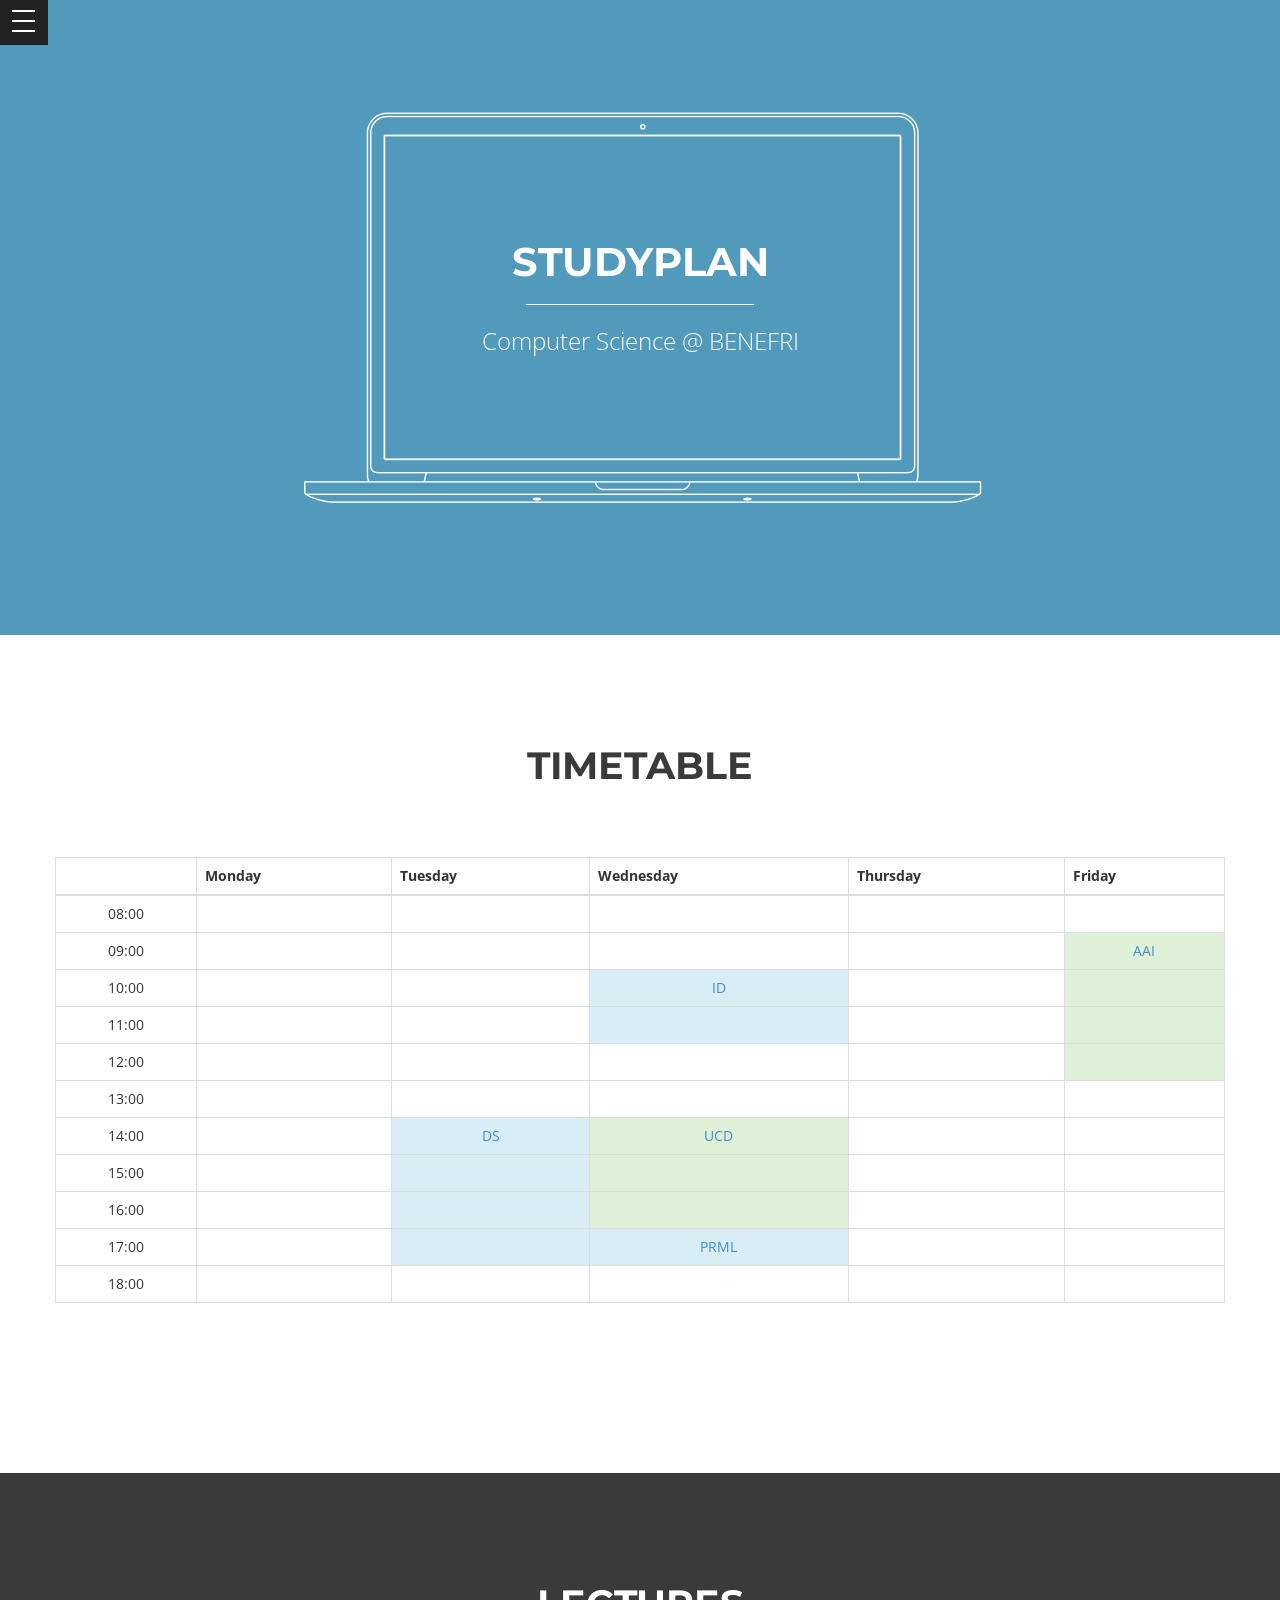
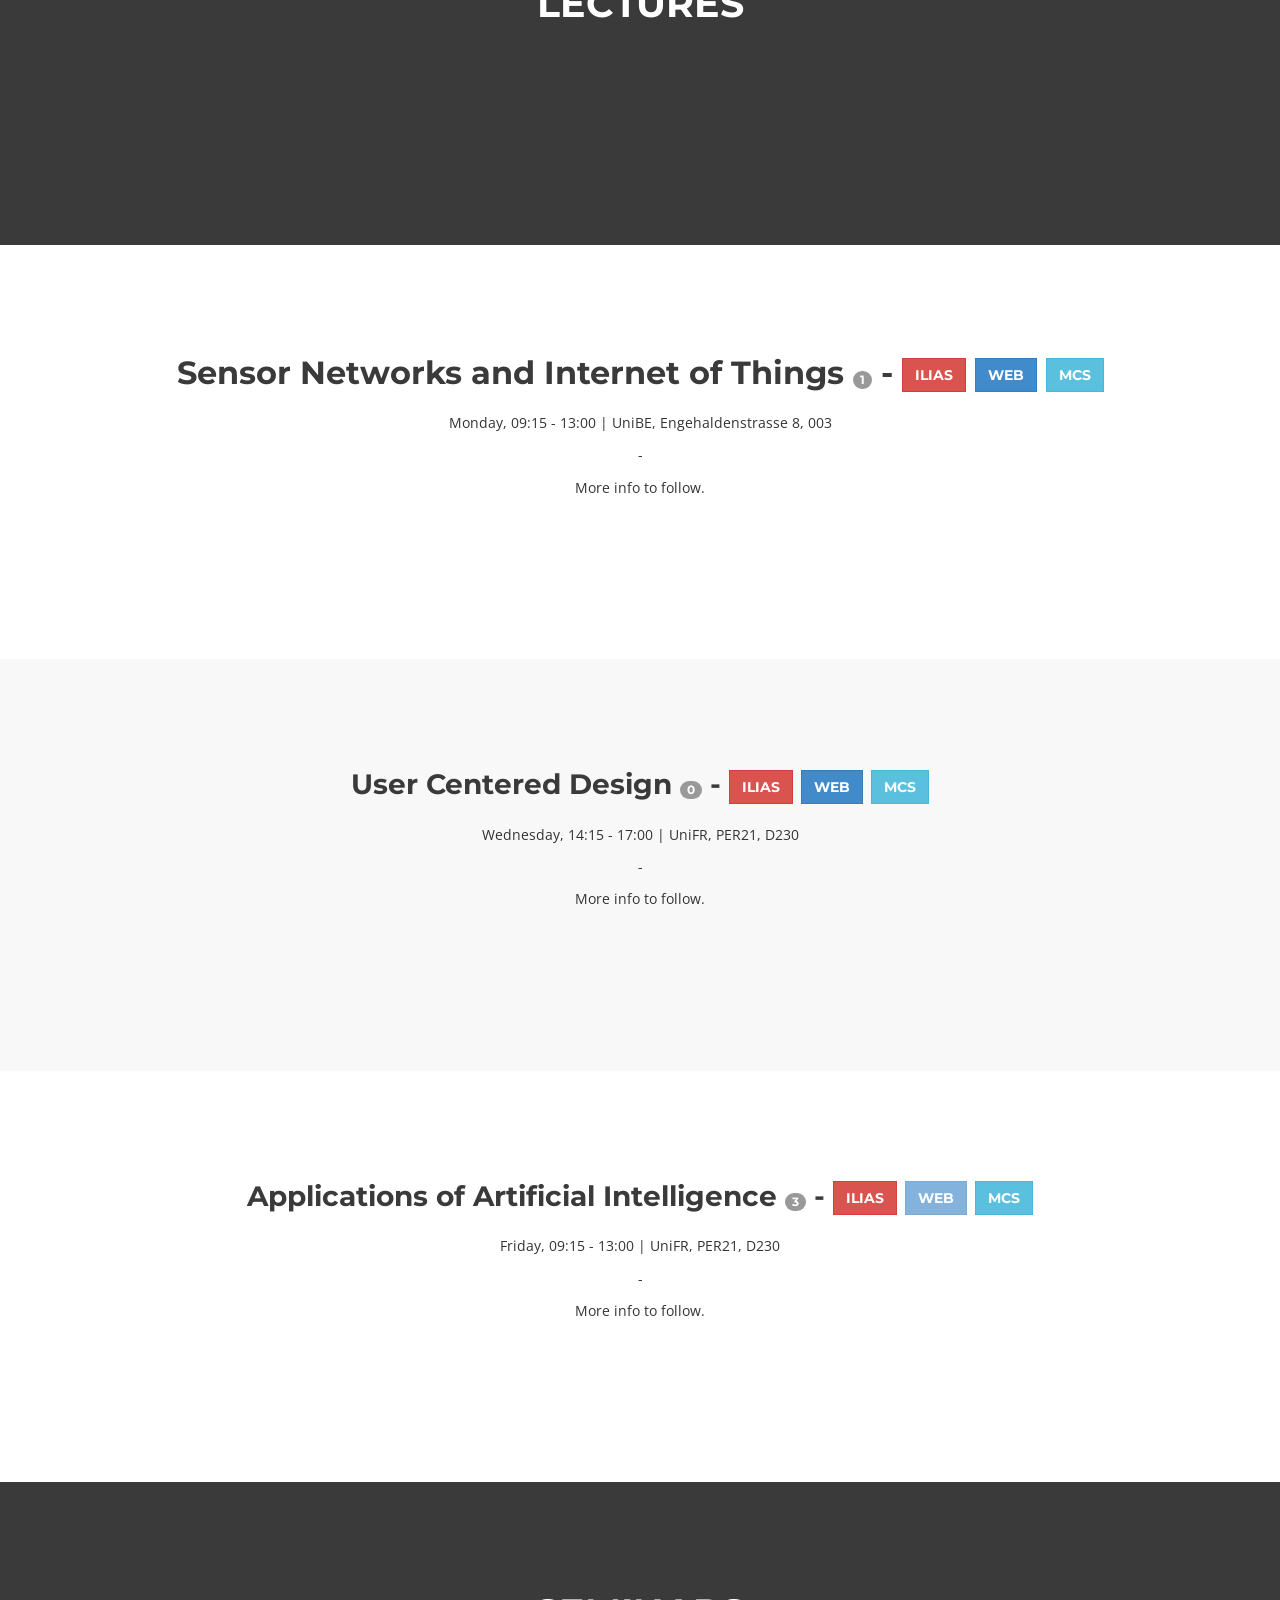
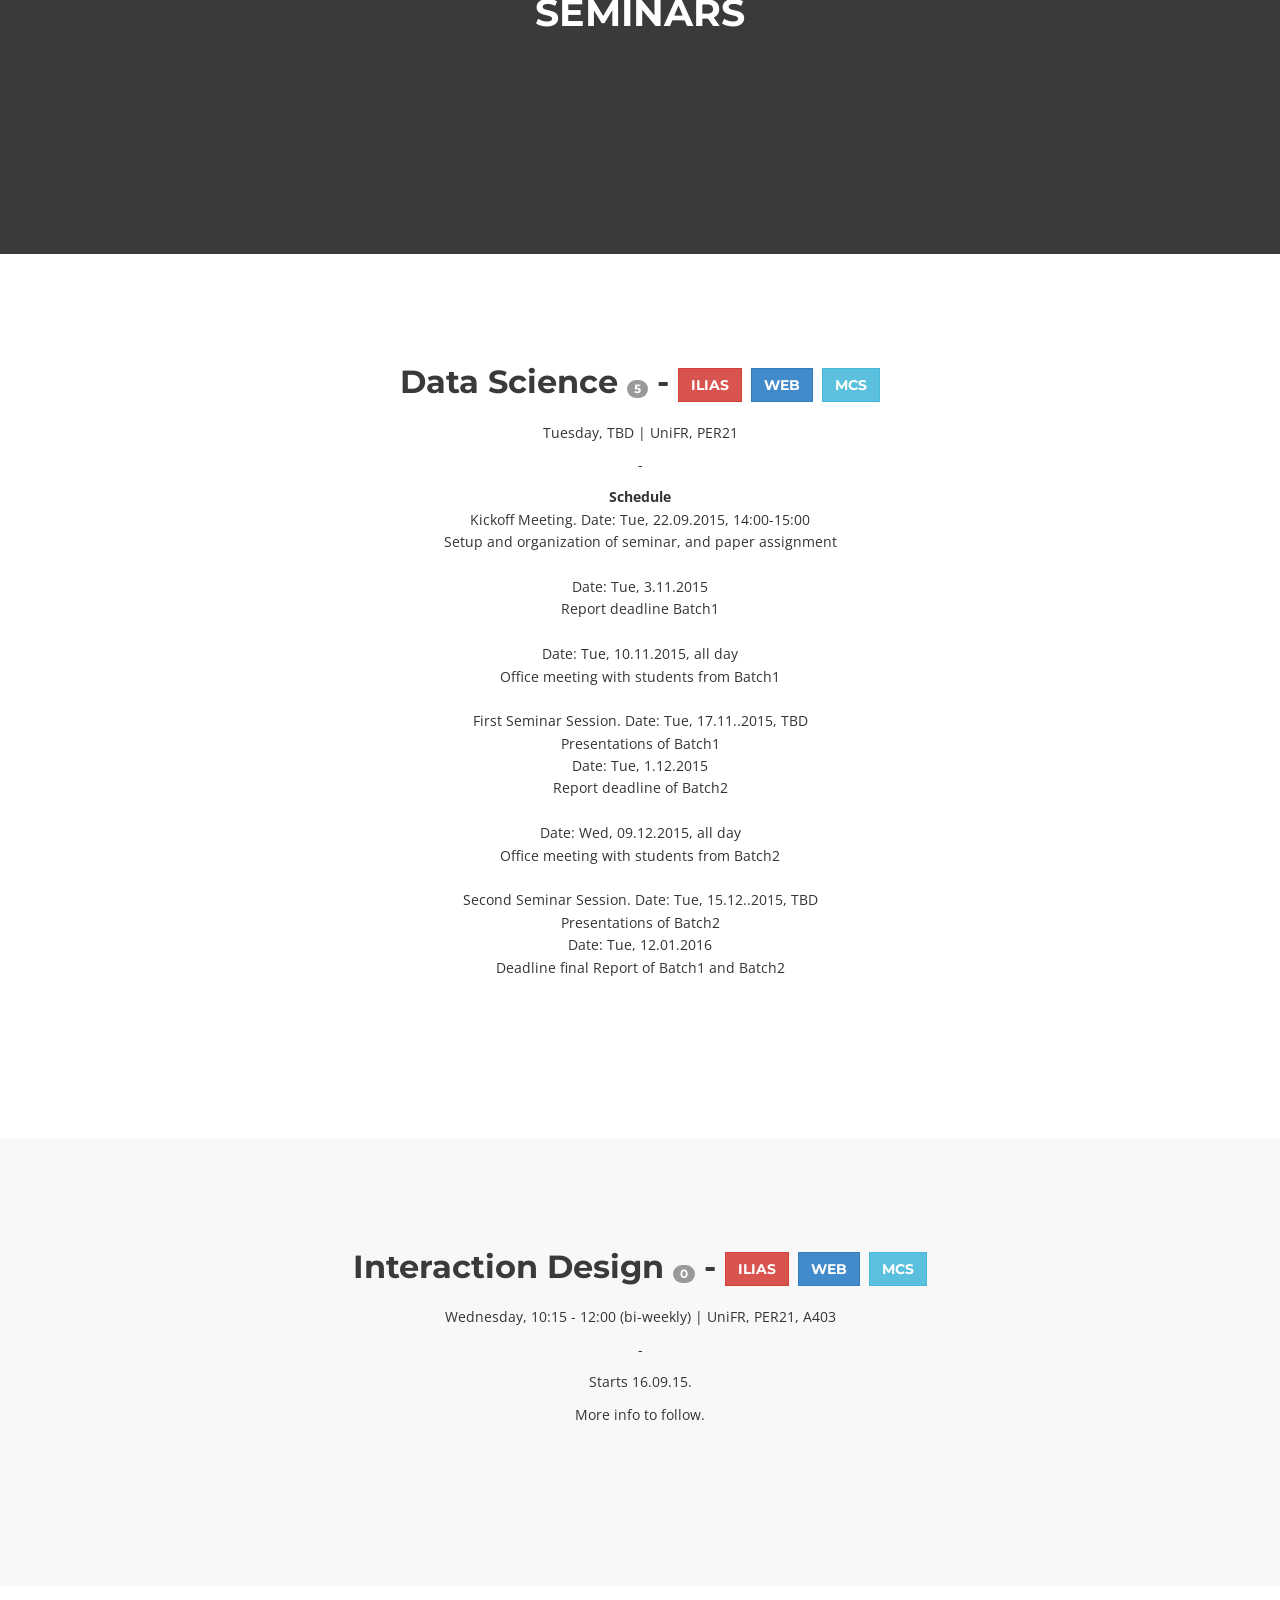
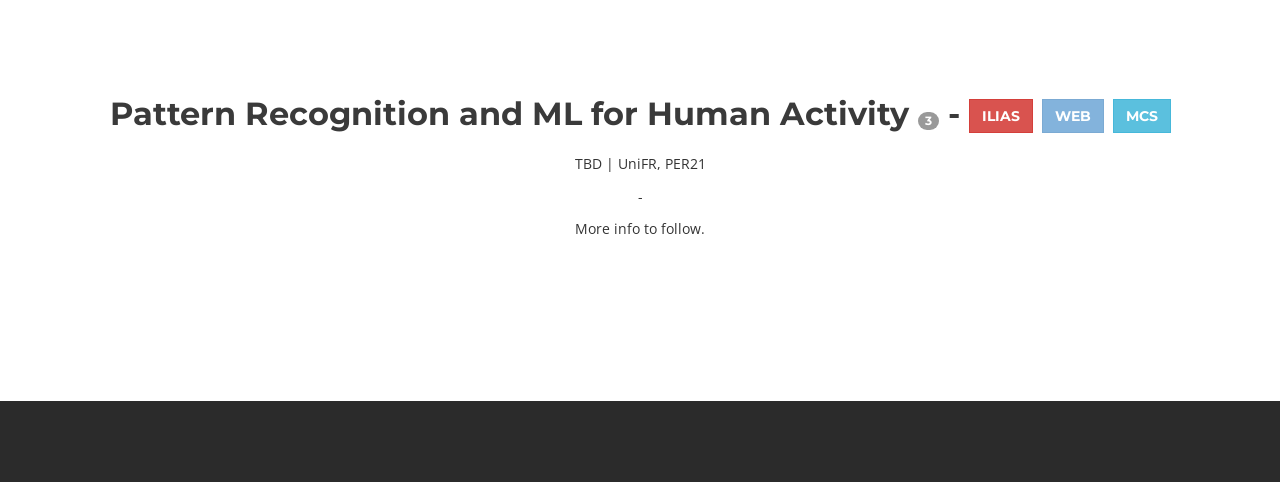
==== commit 240af4dd: "linked seminars in timetable" ====
--- a/index.html
+++ b/index.html
@@ -79,10 +79,10 @@
                         <tr><td>11<span class="hidden-xs">:00</span></td><td></td><td></td><td class="info"></td><td></td><td class="success"></td></tr>
                         <tr><td>12<span class="hidden-xs">:00</span></td><td></td><td></td><td></td><td></td><td class="success"></td></tr>
                         <tr><td>13<span class="hidden-xs">:00</span></td><td></td><td></td><td></td><td></td><td></td></tr>
-                        <tr><td>14<span class="hidden-xs">:00</span></td><td></td><td class="info"><a href="#ds"></a></td><td class="success"><a href="#ucd">UCD</a></td><td></td><td></td></tr>
+                        <tr><td>14<span class="hidden-xs">:00</span></td><td></td><td class="info"><a href="#ds">DS</a></td><td class="success"><a href="#ucd">UCD</a></td><td></td><td></td></tr>
                         <tr><td>15<span class="hidden-xs">:00</span></td><td></td><td class="info"></td><td class="success"></td><td></td><td></td></tr>
                         <tr><td>16<span class="hidden-xs">:00</span></td><td></td><td class="info"></td><td class="success"></td><td></td><td></td></tr>
-                        <tr><td>17<span class="hidden-xs">:00</span></td><td></td><td class="info"></td><td class="info"></td><td></td><td></td></tr>
+                        <tr><td>17<span class="hidden-xs">:00</span></td><td></td><td class="info"></td><td class="info"><a href="#prml">PRML</a></td><td></td><td></td></tr>
                         <tr><td>18<span class="hidden-xs">:00</span></td><td></td><td></td><td></td><td></td><td></td></tr>
                     </tbody>
                 </table>
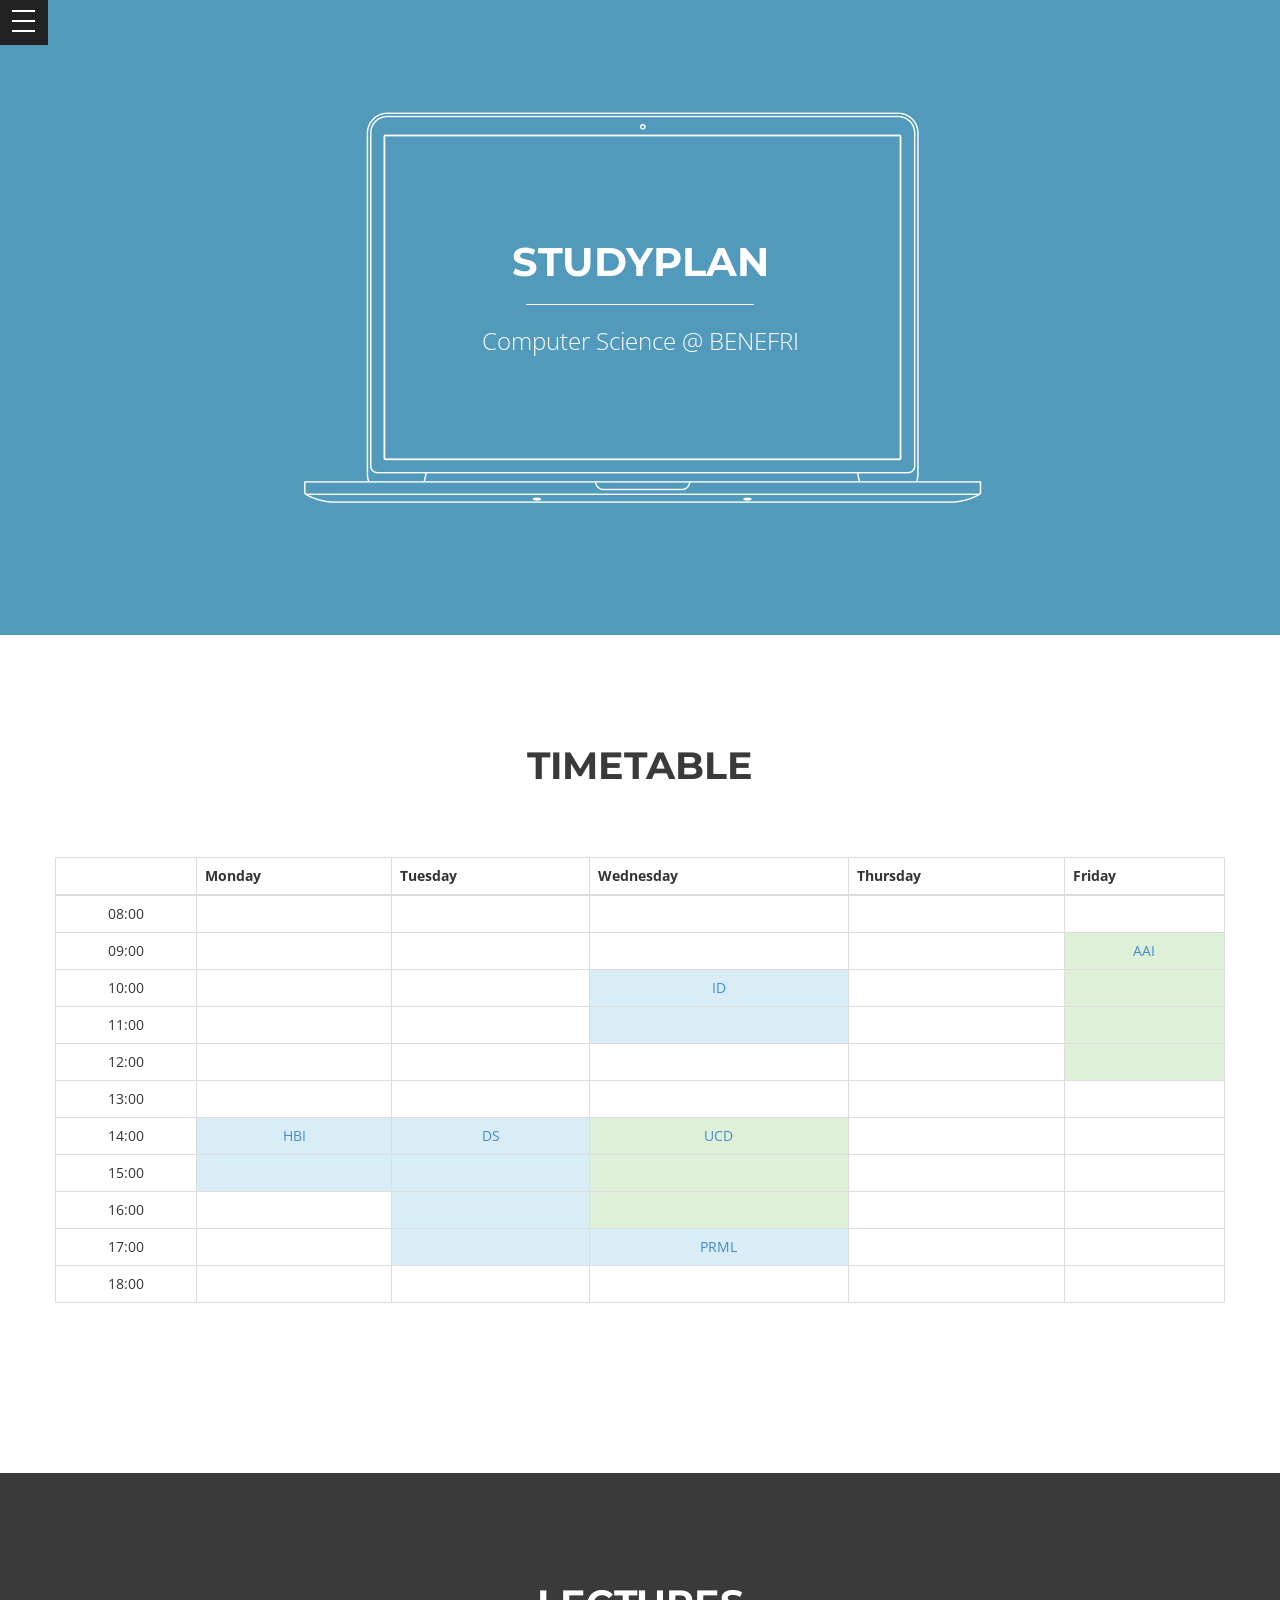
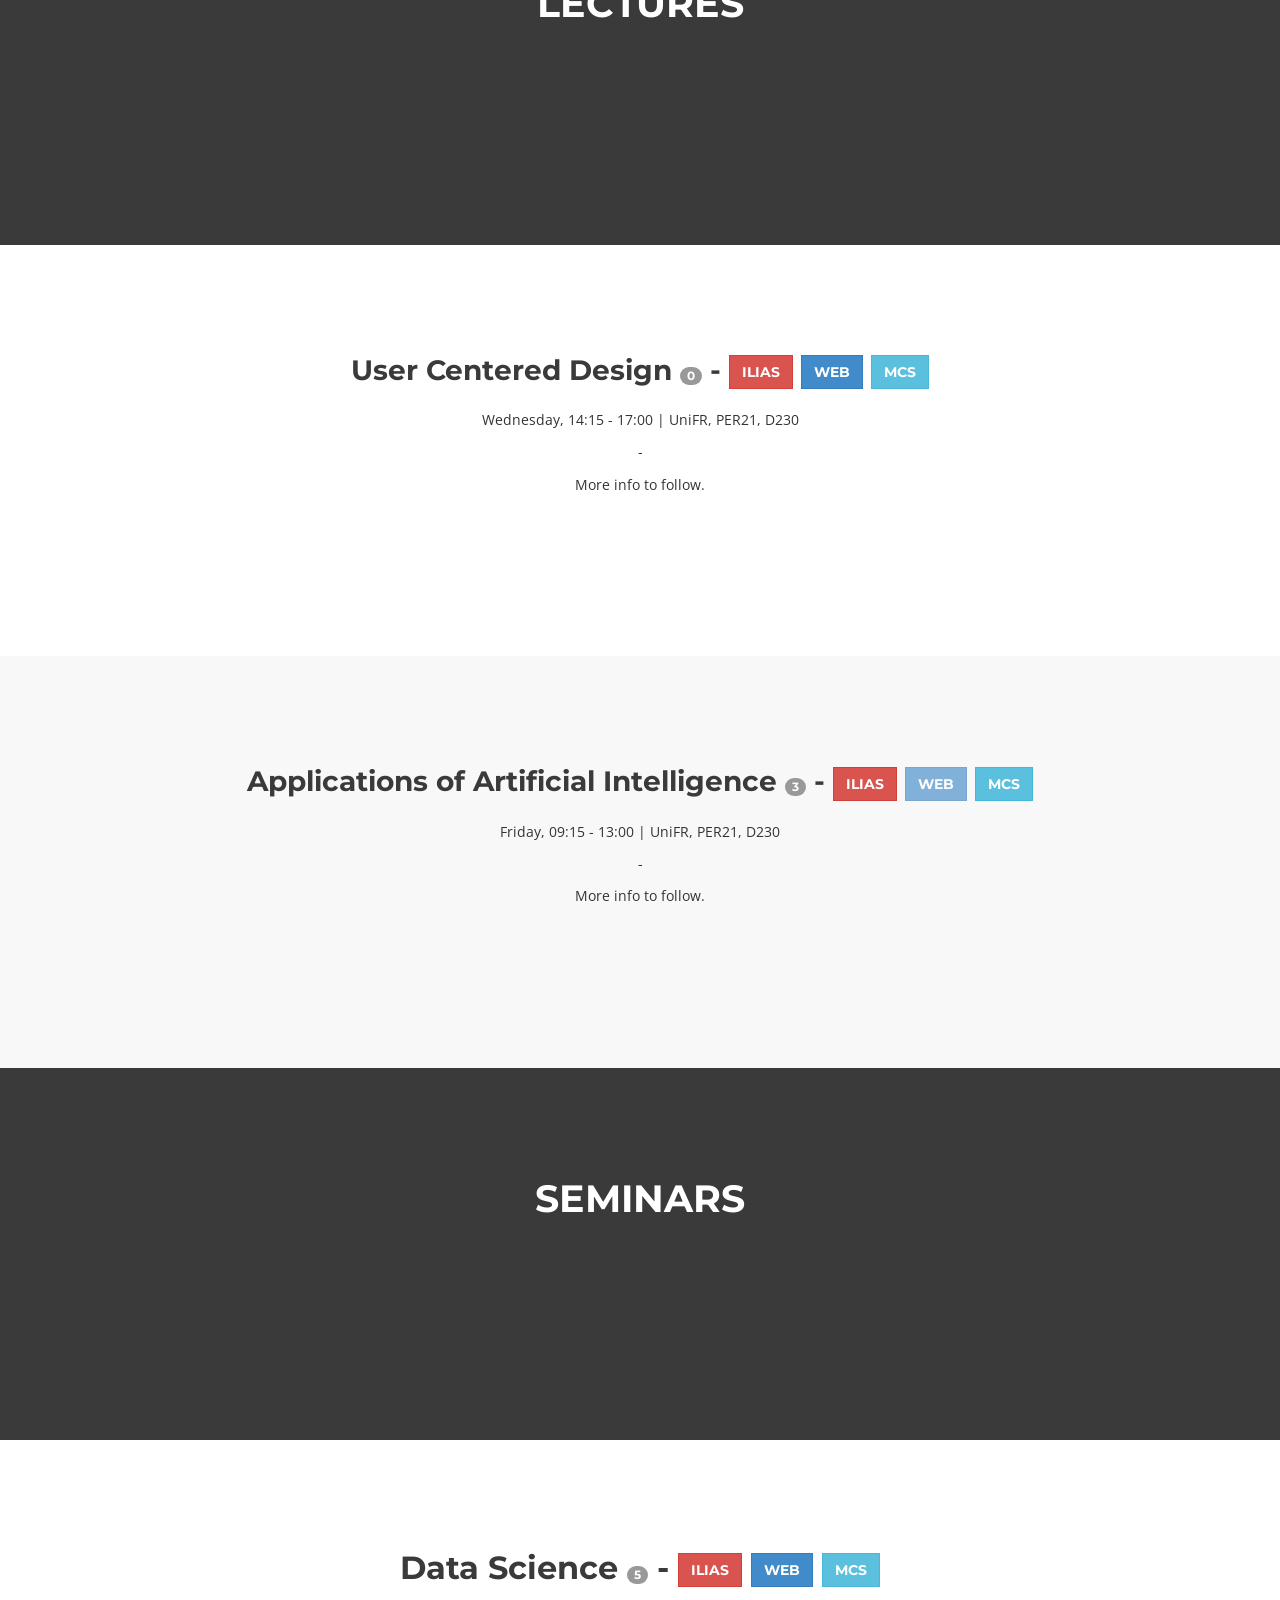
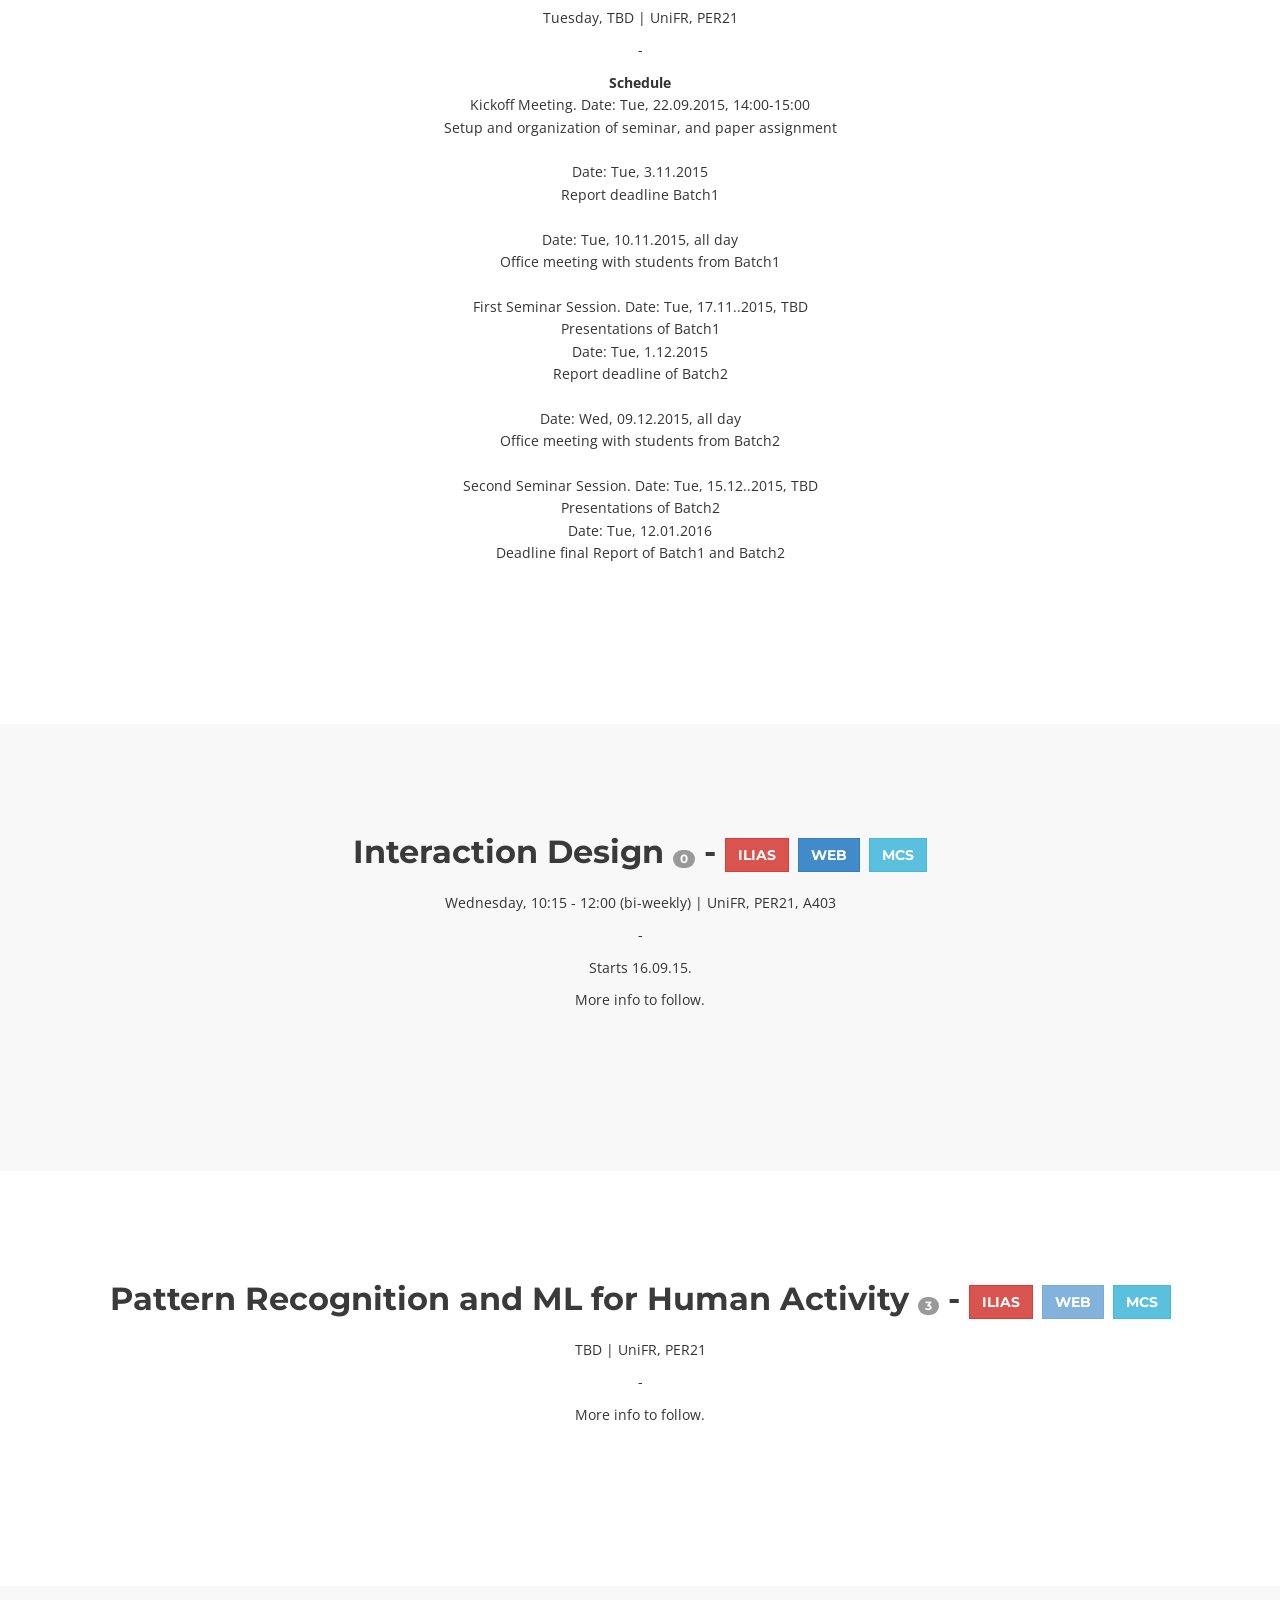
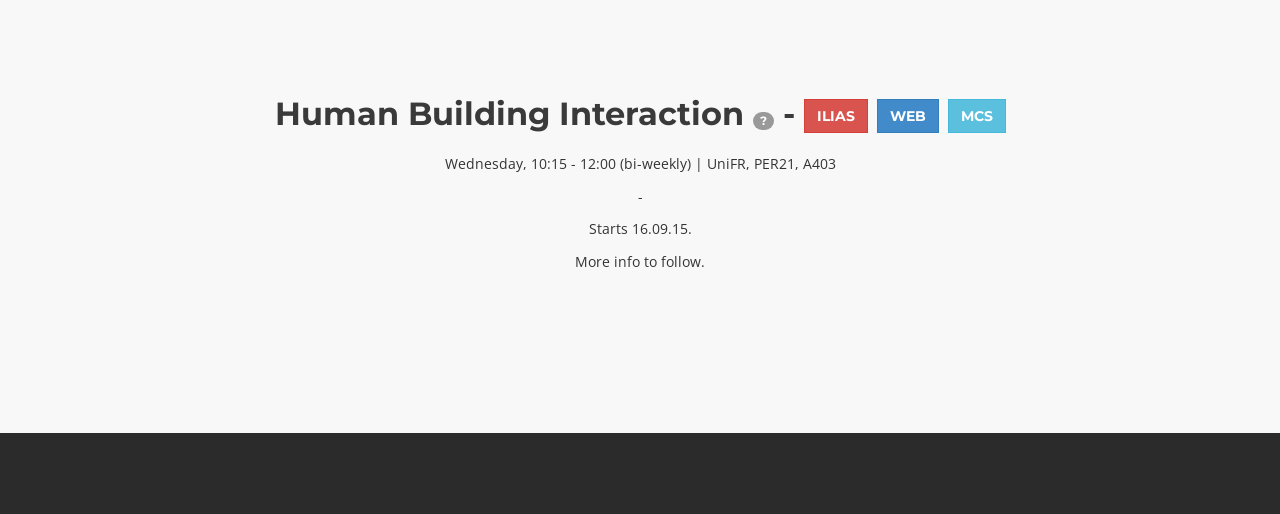
==== commit 682e771e: "Update index.html" ====
--- a/index.html
+++ b/index.html
@@ -18,7 +18,6 @@
 							<li>
 								<a href="#">Lectures</a>
 								<ul class="dl-submenu">
-									<li><a href="#snit">SNIT</a></li>
 									<li><a href="#ucd">UCD</a></li>
 									<li><a href="#aai">AAI</a></li>
 								</ul>
@@ -29,6 +28,7 @@
 									<li><a href="#ds">DS</a></li>
 									<li><a href="#id">ID</a></li>
 									<li><a href="#prml">PRML</a></li>
+									<li><a href="#hbi">HBI</a></li>
 								</ul>
 							</li>
 						</ul>
@@ -79,8 +79,8 @@
                         <tr><td>11<span class="hidden-xs">:00</span></td><td></td><td></td><td class="info"></td><td></td><td class="success"></td></tr>
                         <tr><td>12<span class="hidden-xs">:00</span></td><td></td><td></td><td></td><td></td><td class="success"></td></tr>
                         <tr><td>13<span class="hidden-xs">:00</span></td><td></td><td></td><td></td><td></td><td></td></tr>
-                        <tr><td>14<span class="hidden-xs">:00</span></td><td></td><td class="info"><a href="#ds">DS</a></td><td class="success"><a href="#ucd">UCD</a></td><td></td><td></td></tr>
-                        <tr><td>15<span class="hidden-xs">:00</span></td><td></td><td class="info"></td><td class="success"></td><td></td><td></td></tr>
+                        <tr><td>14<span class="hidden-xs">:00</span></td><td class="info"><a href="#hbi">HBI</a></td><td class="info"><a href="#ds">DS</a></td><td class="success"><a href="#ucd">UCD</a></td><td></td><td></td></tr>
+                        <tr><td>15<span class="hidden-xs">:00</span></td><td class="info"></td><td class="info"></td><td class="success"></td><td></td><td></td></tr>
                         <tr><td>16<span class="hidden-xs">:00</span></td><td></td><td class="info"></td><td class="success"></td><td></td><td></td></tr>
                         <tr><td>17<span class="hidden-xs">:00</span></td><td></td><td class="info"></td><td class="info"><a href="#prml">PRML</a></td><td></td><td></td></tr>
                         <tr><td>18<span class="hidden-xs">:00</span></td><td></td><td></td><td></td><td></td><td></td></tr>
@@ -104,7 +104,7 @@
     </div>
 </section>	
 <!-- Lectures -->
-<section id="snit" class="home-section bg-white">  
+<!-- <section id="snit" class="home-section bg-white">  
     <div class="container">
         <div class="row">
             <div class="col-lg-12">
@@ -115,8 +115,8 @@
             </div>
         </div>
     </div>
-</section>
-<section id="ucd" class="home-section bg-gray">  
+</section> -->
+<section id="ucd" class="home-section bg-white">  
     <div class="container">
         <div class="row">
             <div class="col-lg-12">
@@ -130,7 +130,7 @@
         </div>
     </div>
 </section>
-<section id="aai" class="home-section bg-white">  
+<section id="aai" class="home-section bg-gray">  
     <div class="container">
         <div class="row">
             <div class="col-lg-12">
@@ -222,7 +222,21 @@
         </div>
     </div>
 </section>
-
+<section id="hbi" class="home-section bg-gray">  
+    <div class="container">
+        <div class="row">
+            <div class="col-lg-12">
+                <div class="row">
+                    <h2>Human Building Interaction <span class="badge">?</span> - <a href="https://ilias.unibe.ch/goto_ilias3_unibe_crs_849928.html" class="btn btn-danger">ILIAS</a> <a href="http://human-ist.unifr.ch/?q=seminars/interaction-design-seminar" class="btn btn-primary">Web</a> <a href="http://mcs.unibnf.ch/program/courses-timetable/courses/seminar-interaction-design-2" class="btn btn-info">MCS</a></h2>
+                    <p>Wednesday, 10:15 - 12:00 (bi-weekly) | UniFR, PER21, A403</p>
+                    <p>-</p>
+                    <p>Starts 16.09.15.</p>
+                    <p>More info to follow.</p>
+                </div>     
+            </div>
+        </div>
+    </div>
+</section>
 	<footer>
 		<div class="container">
 			<div class="row">
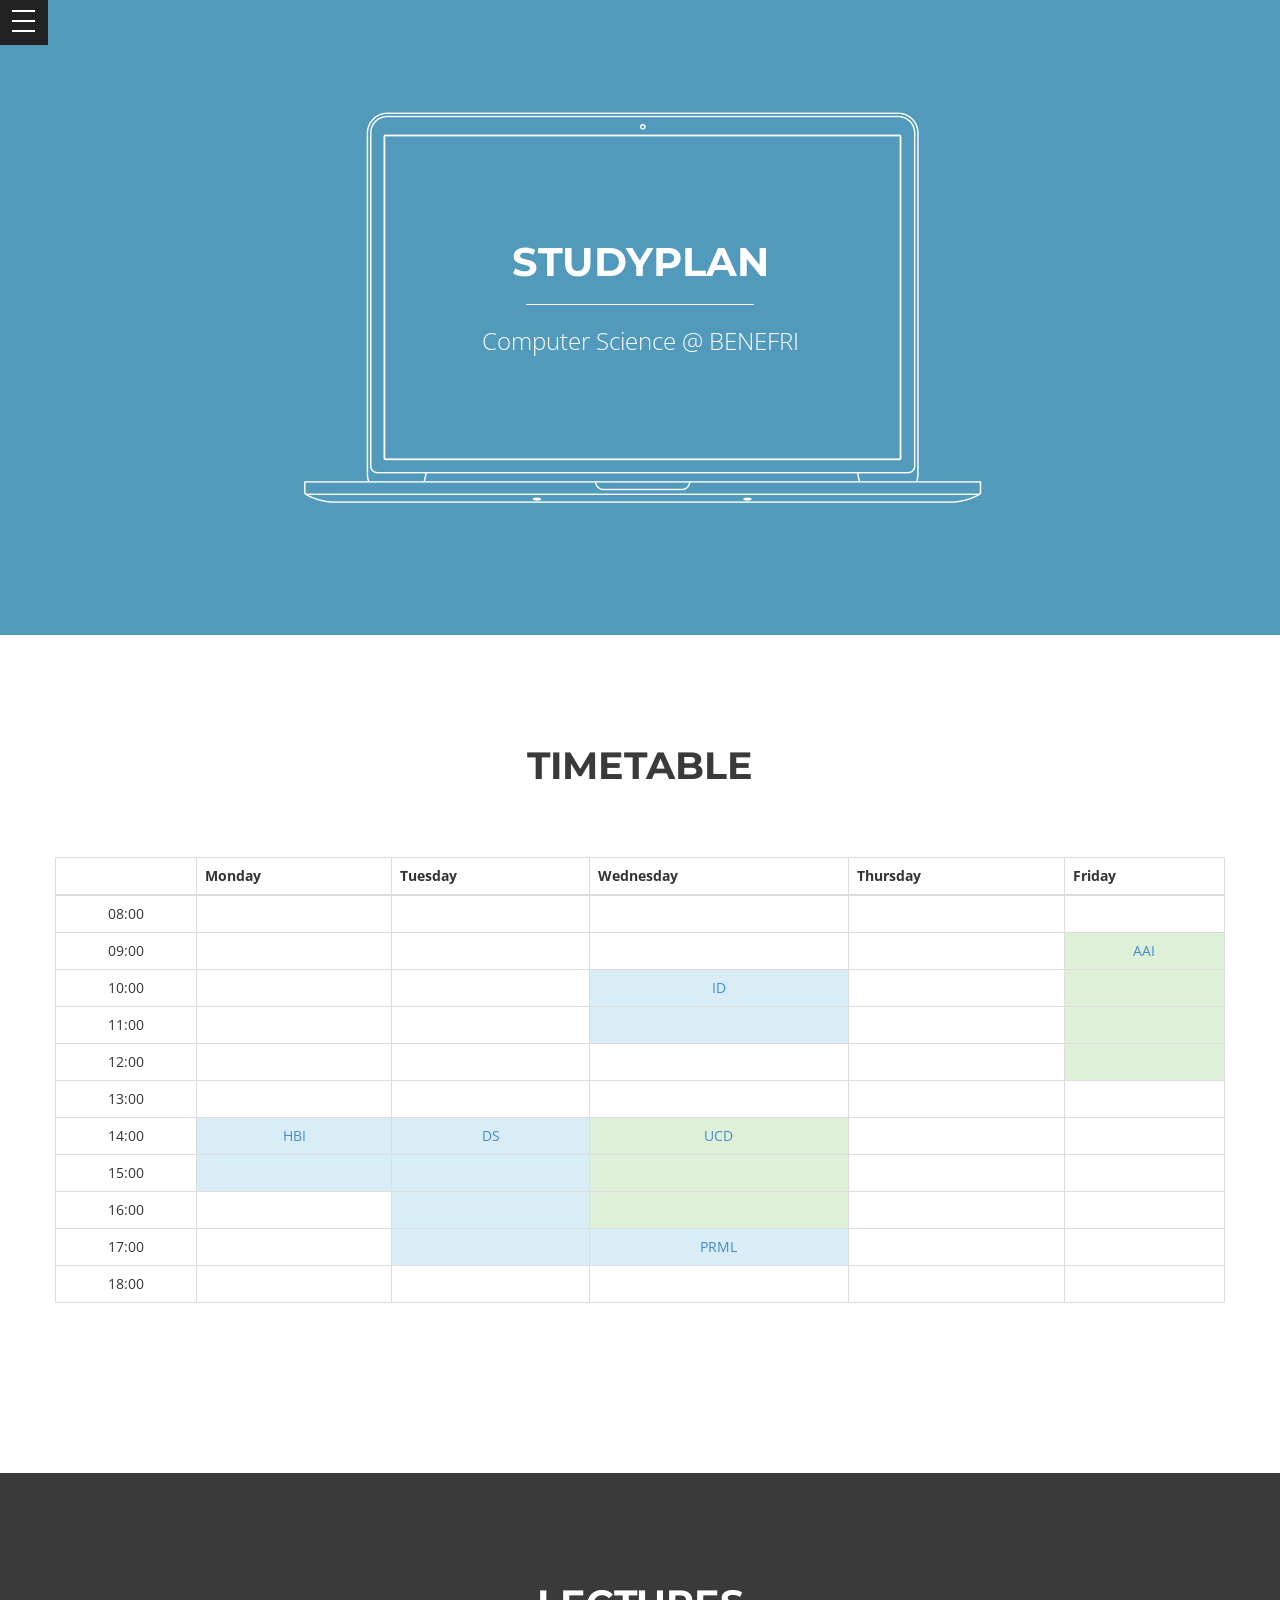
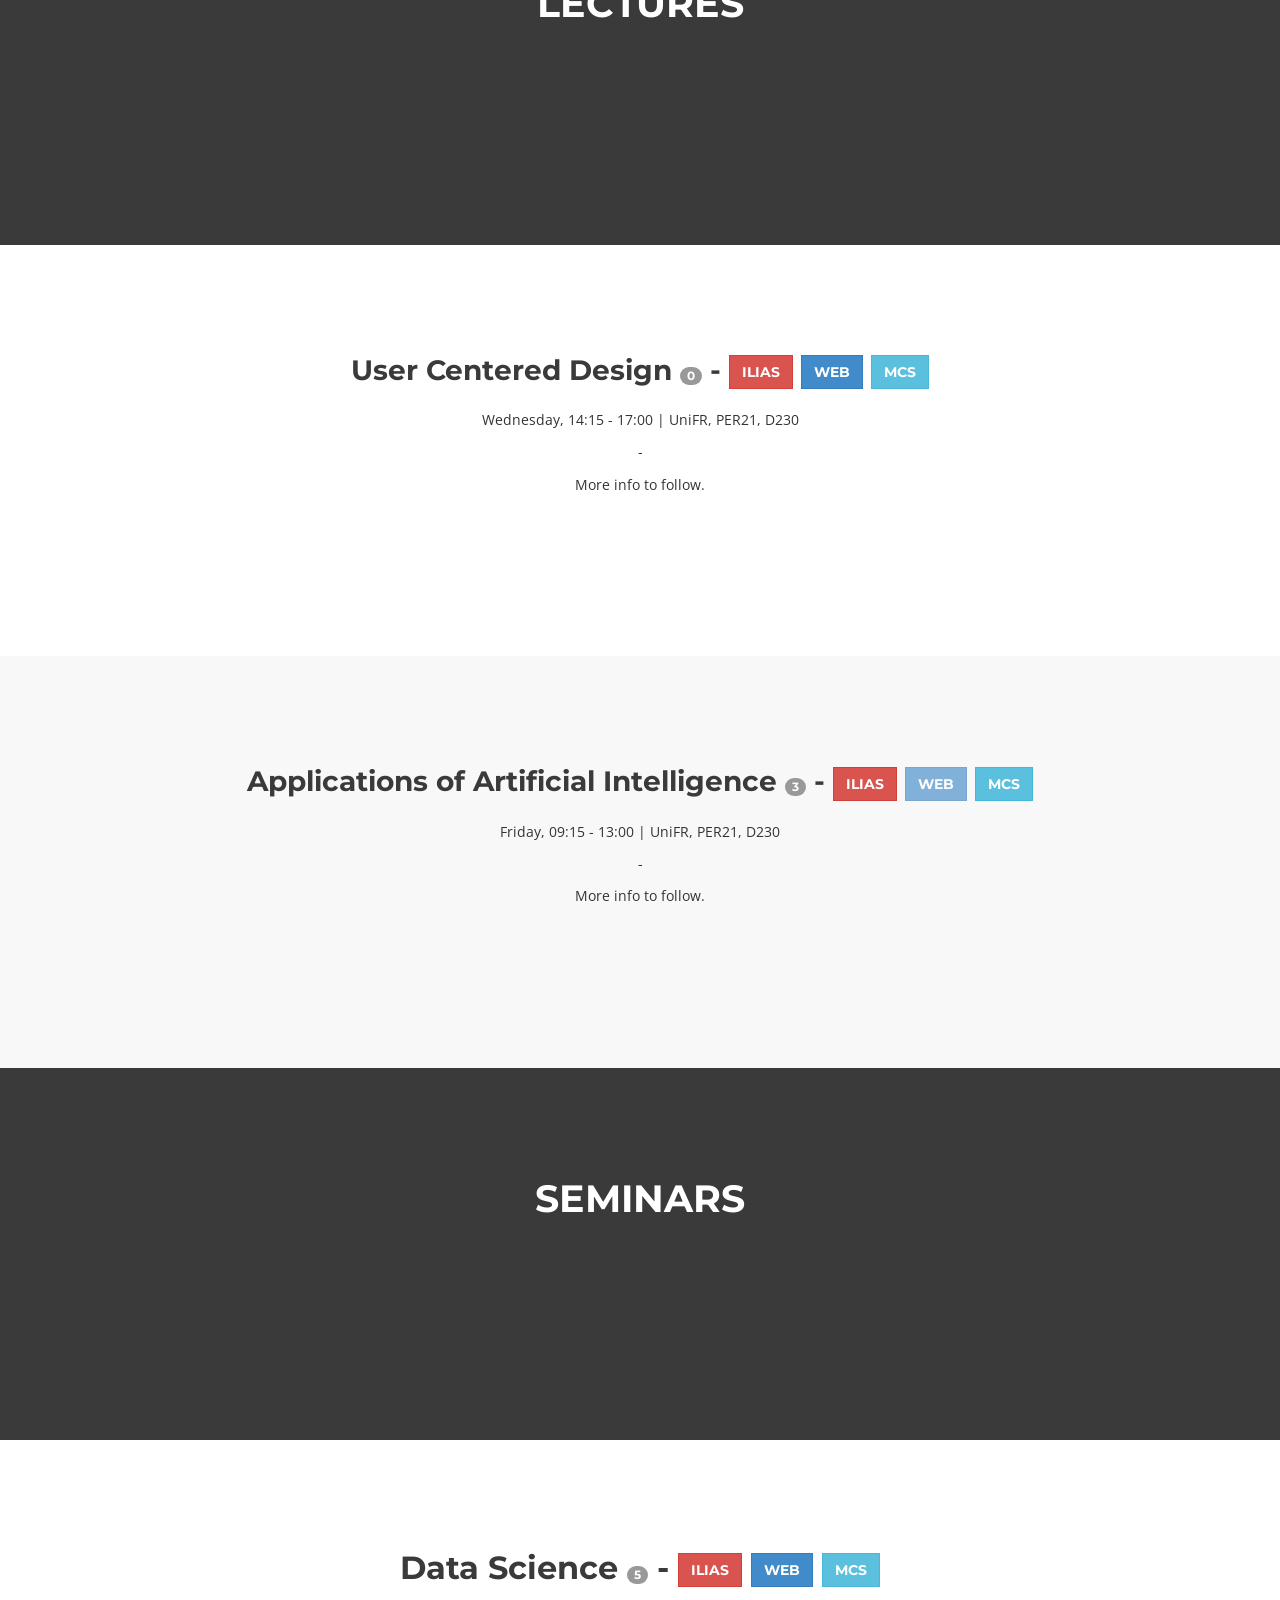
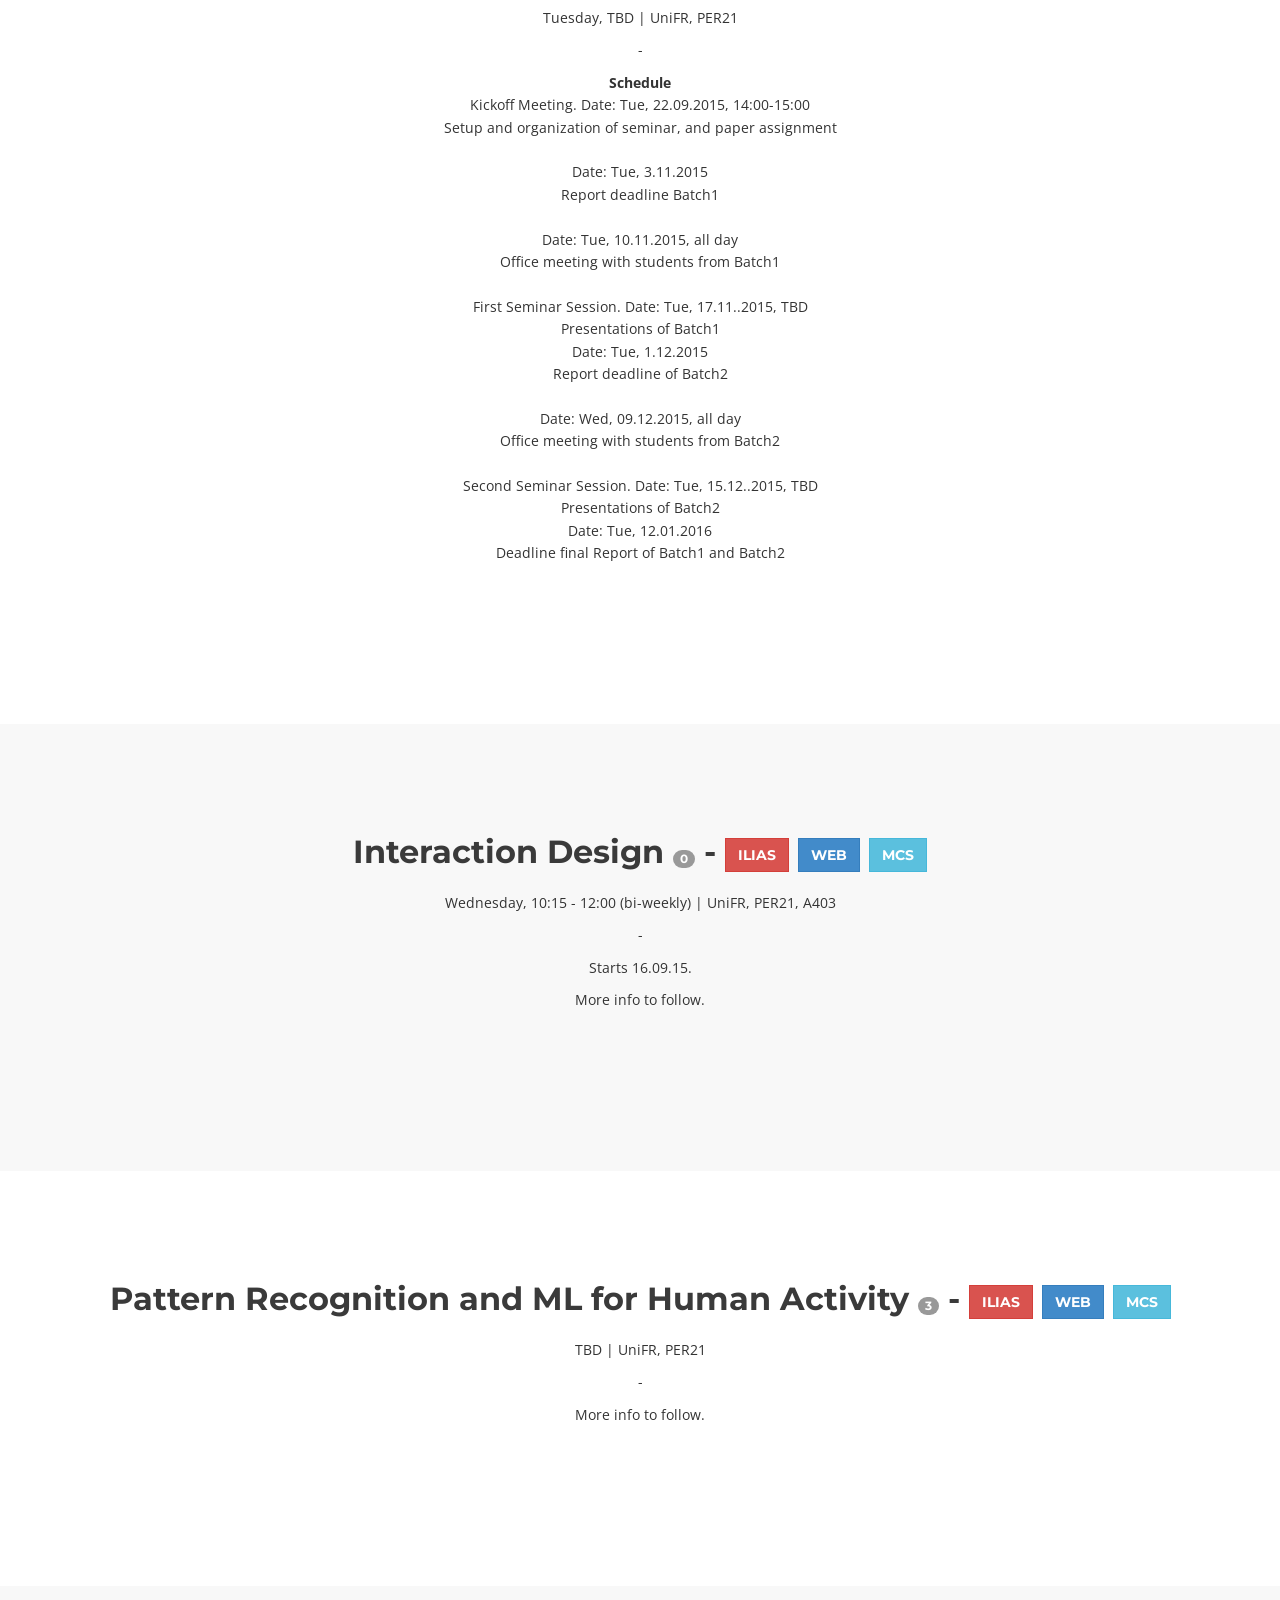
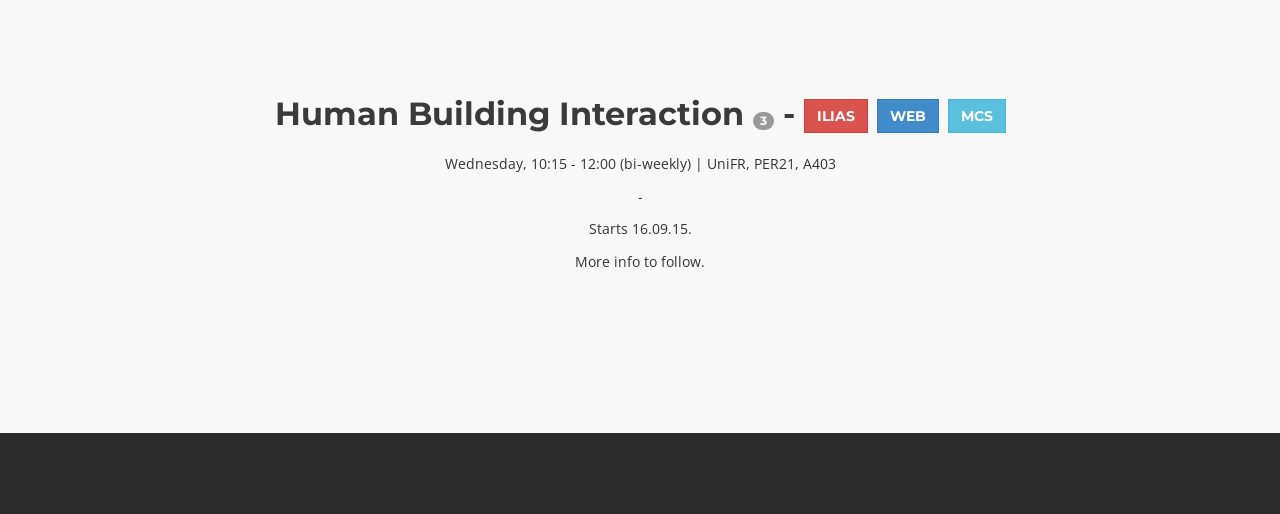
==== commit da70a3d6: "Update index.html" ====
--- a/index.html
+++ b/index.html
@@ -213,7 +213,7 @@
         <div class="row">
             <div class="col-lg-12">
                 <div class="row">
-                    <h2>Pattern Recognition and ML for Human Activity <span class="badge">3</span> - <a href="https://ilias.unibe.ch/goto_ilias3_unibe_crs_849940.html" class="btn btn-danger">ILIAS</a> <a href="" class="btn btn-primary disabled">Web</a> <a href="http://mcs.unibnf.ch/program/courses-timetable/courses/seminar-pattern-recognition-and-machine-learning-human-activity-1" class="btn btn-info">MCS</a></h2>
+                    <h2>Pattern Recognition and ML for Human Activity <span class="badge">3</span> - <a href="https://ilias.unibe.ch/goto_ilias3_unibe_crs_849940.html" class="btn btn-danger">ILIAS</a> <a href="https://docs.google.com/document/d/1BMZAsewyXaJGzF4AjaU56o7P7EnpkDwjt7kWhXnD6mU/edit" class="btn btn-primary">Web</a> <a href="http://mcs.unibnf.ch/program/courses-timetable/courses/seminar-pattern-recognition-and-machine-learning-human-activity-1" class="btn btn-info">MCS</a></h2>
                     <p>TBD | UniFR, PER21</p>
                     <p>-</p>
                     <p>More info to follow.</p>
@@ -227,7 +227,7 @@
         <div class="row">
             <div class="col-lg-12">
                 <div class="row">
-                    <h2>Human Building Interaction <span class="badge">?</span> - <a href="https://ilias.unibe.ch/goto_ilias3_unibe_crs_849928.html" class="btn btn-danger">ILIAS</a> <a href="http://human-ist.unifr.ch/?q=seminars/interaction-design-seminar" class="btn btn-primary">Web</a> <a href="http://mcs.unibnf.ch/program/courses-timetable/courses/seminar-interaction-design-2" class="btn btn-info">MCS</a></h2>
+                    <h2>Human Building Interaction <span class="badge">3</span> - <a href="https://ilias.unibe.ch/goto_ilias3_unibe_crs_849928.html" class="btn btn-danger">ILIAS</a> <a href="http://human-ist.unifr.ch/?q=seminars/interaction-design-seminar" class="btn btn-primary">Web</a> <a href="http://mcs.unibnf.ch/program/courses-timetable/courses/seminar-interaction-design-2" class="btn btn-info">MCS</a></h2>
                     <p>Wednesday, 10:15 - 12:00 (bi-weekly) | UniFR, PER21, A403</p>
                     <p>-</p>
                     <p>Starts 16.09.15.</p>
